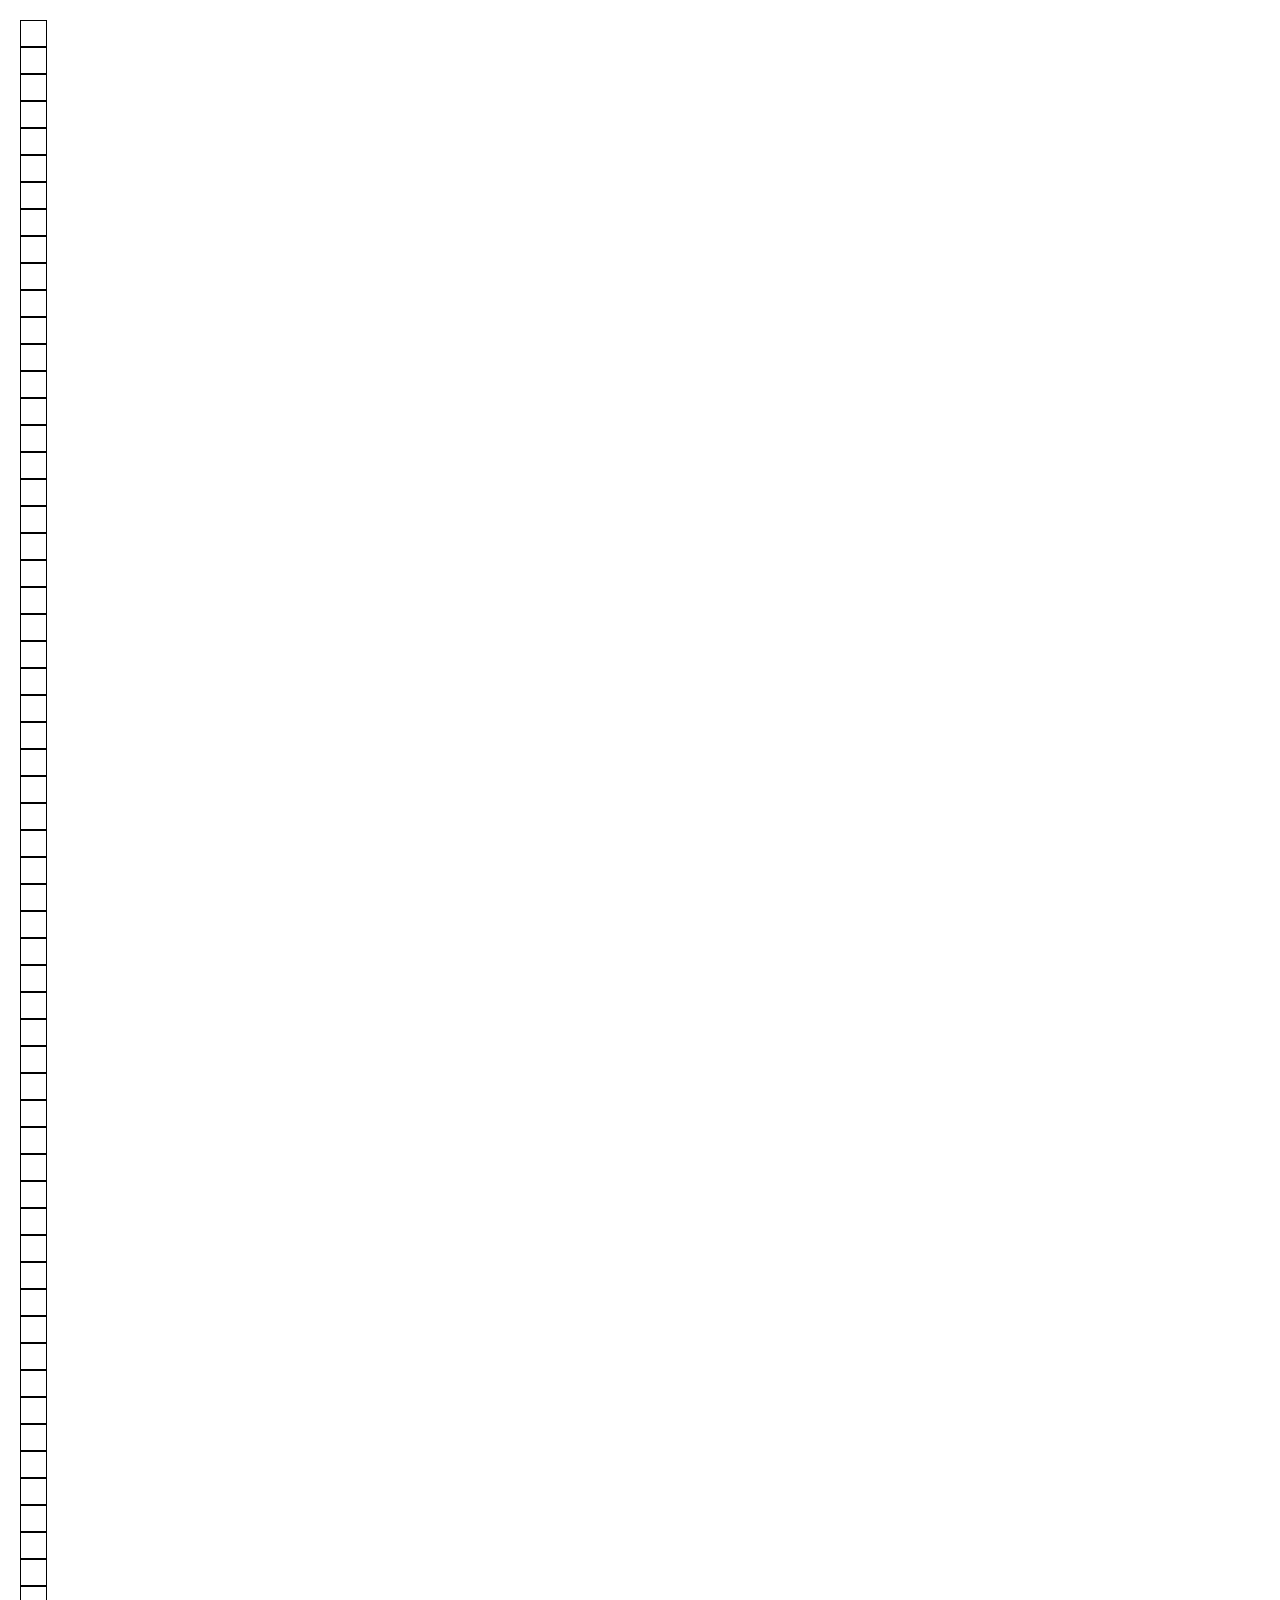
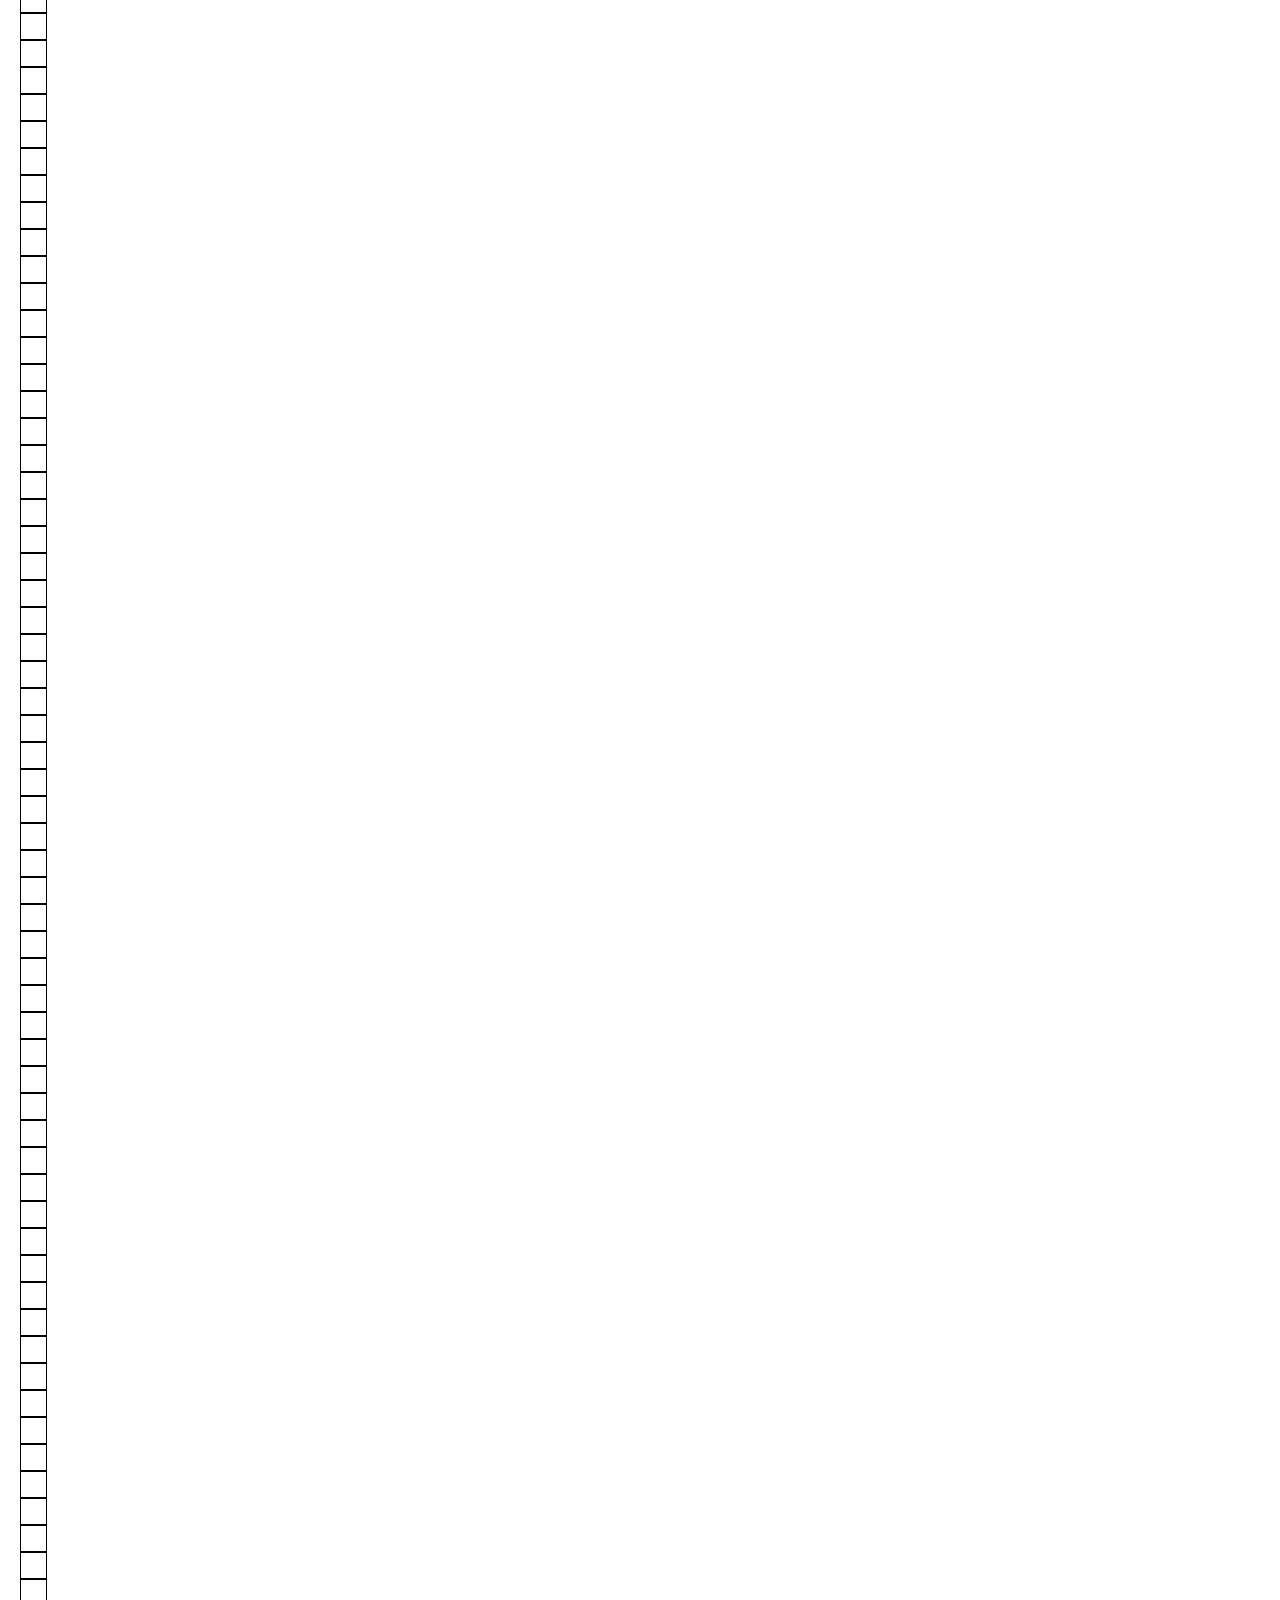
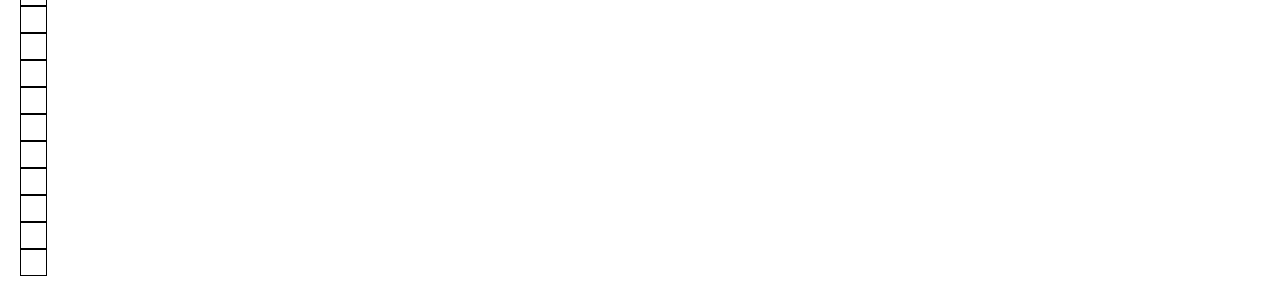
==== index.html @ ded89ab7 "Thursday 2:52pm" ====
<!DOCTYPE html>
<html>

  <head>
    <meta charset="utf-8">
    <meta name="viewport"
      content="width=device-width, initial-scale=1">
    <meta http-equiv="x-ua-compatible"
      content="ie=edge">
    <title></title>
    <link rel="stylesheet"
      href="https://stackpath.bootstrapcdn.com/bootstrap/4.1.3/css/bootstrap.min.css"
  
      integrity="sha384-MCw98/SFnGE8fJT3GXwEOngsV7Zt27NXFoaoApmYm81iuXoPkFOJwJ8ERdknLPMO"
  
      crossorigin="anonymous">
    <link rel="stylesheet"
      href="style.css">

    <script type="text/javascript"
      src="pixel.js"
      charset="utf-8"></script>
  </head>

  <body>
    <div class="container pixel-board">
      <div class="row"
        id="row">
        <div class="pixel pixelOff"></div>
        <div class="pixel pixelOff"></div>
        <div class="pixel pixelOff"></div>
        <div class="pixel pixelOff"></div>
        <div class="pixel pixelOff"></div>
        <div class="pixel pixelOff"></div>
        <div class="pixel pixelOff"></div>
        <div class="pixel pixelOff"></div>
      </div>
      <div class="row"
        id="row">
        <div class="pixel pixelOff"></div>
        <div class="pixel pixelOff"></div>
        <div class="pixel pixelOff"></div>
        <div class="pixel pixelOff"></div>
        <div class="pixel pixelOff"></div>
        <div class="pixel pixelOff"></div>
        <div class="pixel pixelOff"></div>
        <div class="pixel pixelOff"></div>
      </div>
      <div class="row"
        id="row">

        <div class="pixel pixelOff"></div>
        <div class="pixel pixelOff"></div>
        <div class="pixel pixelOff"></div>
        <div class="pixel pixelOff"></div>
        <div class="pixel pixelOff"></div>
        <div class="pixel pixelOff"></div>
        <div class="pixel pixelOff"></div>
        <div class="pixel pixelOff"></div>
      </div>
      <div class="row"
        id="row">
        <div class="pixel pixelOff"></div>
        <div class="pixel pixelOff"></div>
        <div class="pixel pixelOff"></div>
        <div class="pixel pixelOff"></div>
        <div class="pixel pixelOff"></div>
        <div class="pixel pixelOff"></div>
        <div class="pixel pixelOff"></div>
        <div class="pixel pixelOff"></div>
      </div>
      <div class="row"
        id="row">
        <div class="pixel pixelOff"></div>
        <div class="pixel pixelOff"></div>
        <div class="pixel pixelOff"></div>
        <div class="pixel pixelOff"></div>
        <div class="pixel pixelOff"></div>
        <div class="pixel pixelOff"></div>
        <div class="pixel pixelOff"></div>
        <div class="pixel pixelOff"></div>
      </div>
      <div class="row"
        id="row">
        <div class="pixel pixelOff"></div>
        <div class="pixel pixelOff"></div>
        <div class="pixel pixelOff"></div>
        <div class="pixel pixelOff"></div>
        <div class="pixel pixelOff"></div>
        <div class="pixel pixelOff"></div>
        <div class="pixel pixelOff"></div>
        <div class="pixel pixelOff"></div>
      </div>
      <div class="row"
        id="row">
        <div class="pixel pixelOff"></div>
        <div class="pixel pixelOff"></div>
        <div class="pixel pixelOff"></div>
        <div class="pixel pixelOff"></div>
        <div class="pixel pixelOff"></div>
        <div class="pixel pixelOff"></div>
        <div class="pixel pixelOff"></div>
        <div class="pixel pixelOff"></div>
      </div>
      <div class="row"
        id="row">
        <div class="pixel pixelOff"></div>
        <div class="pixel pixelOff"></div>
        <div class="pixel pixelOff"></div>
        <div class="pixel pixelOff"></div>
        <div class="pixel pixelOff"></div>
        <div class="pixel pixelOff"></div>
        <div class="pixel pixelOff"></div>
        <div class="pixel pixelOff"></div>
      </div>
      <div class="row"
        id="row">
        <div class="pixel pixelOff"></div>
        <div class="pixel pixelOff"></div>
        <div class="pixel pixelOff"></div>
        <div class="pixel pixelOff"></div>
        <div class="pixel pixelOff"></div>
        <div class="pixel pixelOff"></div>
        <div class="pixel pixelOff"></div>
        <div class="pixel pixelOff"></div>
      </div>
      <div class="row"
        id="row">
        <div class="pixel pixelOff"></div>
        <div class="pixel pixelOff"></div>
        <div class="pixel pixelOff"></div>
        <div class="pixel pixelOff"></div>
        <div class="pixel pixelOff"></div>
        <div class="pixel pixelOff"></div>
        <div class="pixel pixelOff"></div>
        <div class="pixel pixelOff"></div>
      </div>
      <div class="row"
        id="row">
        <div class="pixel pixelOff"></div>
        <div class="pixel pixelOff"></div>
        <div class="pixel pixelOff"></div>
        <div class="pixel pixelOff"></div>
        <div class="pixel pixelOff"></div>
        <div class="pixel pixelOff"></div>
        <div class="pixel pixelOff"></div>
        <div class="pixel pixelOff"></div>
      </div>
      <div class="row"
        id="row">
        <div class="pixel pixelOff"></div>
        <div class="pixel pixelOff"></div>
        <div class="pixel pixelOff"></div>
        <div class="pixel pixelOff"></div>
        <div class="pixel pixelOff"></div>
        <div class="pixel pixelOff"></div>
        <div class="pixel pixelOff"></div>
        <div class="pixel pixelOff"></div>
      </div>
      <div class="row"
        id="row">
        <div class="pixel pixelOff"></div>
        <div class="pixel pixelOff"></div>
        <div class="pixel pixelOff"></div>
        <div class="pixel pixelOff"></div>
        <div class="pixel pixelOff"></div>
        <div class="pixel pixelOff"></div>
        <div class="pixel pixelOff"></div>
        <div class="pixel pixelOff"></div>
      </div>
      <div class="row"
        id="row">
        <div class="pixel pixelOff"></div>
        <div class="pixel pixelOff"></div>
        <div class="pixel pixelOff"></div>
        <div class="pixel pixelOff"></div>
        <div class="pixel pixelOff"></div>
        <div class="pixel pixelOff"></div>
        <div class="pixel pixelOff"></div>
        <div class="pixel pixelOff"></div>
      </div>
      <div class="row"
        id="row">
        <div class="pixel pixelOff"></div>
        <div class="pixel pixelOff"></div>
        <div class="pixel pixelOff"></div>
        <div class="pixel pixelOff"></div>
        <div class="pixel pixelOff"></div>
        <div class="pixel pixelOff"></div>
        <div class="pixel pixelOff"></div>
        <div class="pixel pixelOff"></div>
      </div>
      <div class="row">
        <div class="pixel pixelOff"></div>
        <div class="pixel pixelOff"></div>
        <div class="pixel pixelOff"></div>
        <div class="pixel pixelOff"></div>
        <div class="pixel pixelOff"></div>
        <div class="pixel pixelOff"></div>
        <div class="pixel pixelOff"></div>
        <div class="pixel pixelOff"></div>
      </div>
    </div>


    <div class="container pallette-board">
      <div class="pallette col-md-12">
        <div class="color red">
        </div>
        <div class="color black">
        </div>
      </div>
    </div>
  </body>

</html>
---- style.css ----
/* Pixel Art Maker CSS */

body {
  display: block;
  font-size: 40px;
  margin: 20px;
}

.pixel {
  border: 1px solid black;
  width: 25px;
  height: 25px;
  text-align: center;
}

.pixelOff {
/* default empty pixel*/
}

.pixelOn {
  background-color: rgb(203, 75, 106);  
}


.circle {
  border: 2px solid black;
  border-radius: 25px;
}

.red {
  background-color: rgb(203, 75, 106);
}
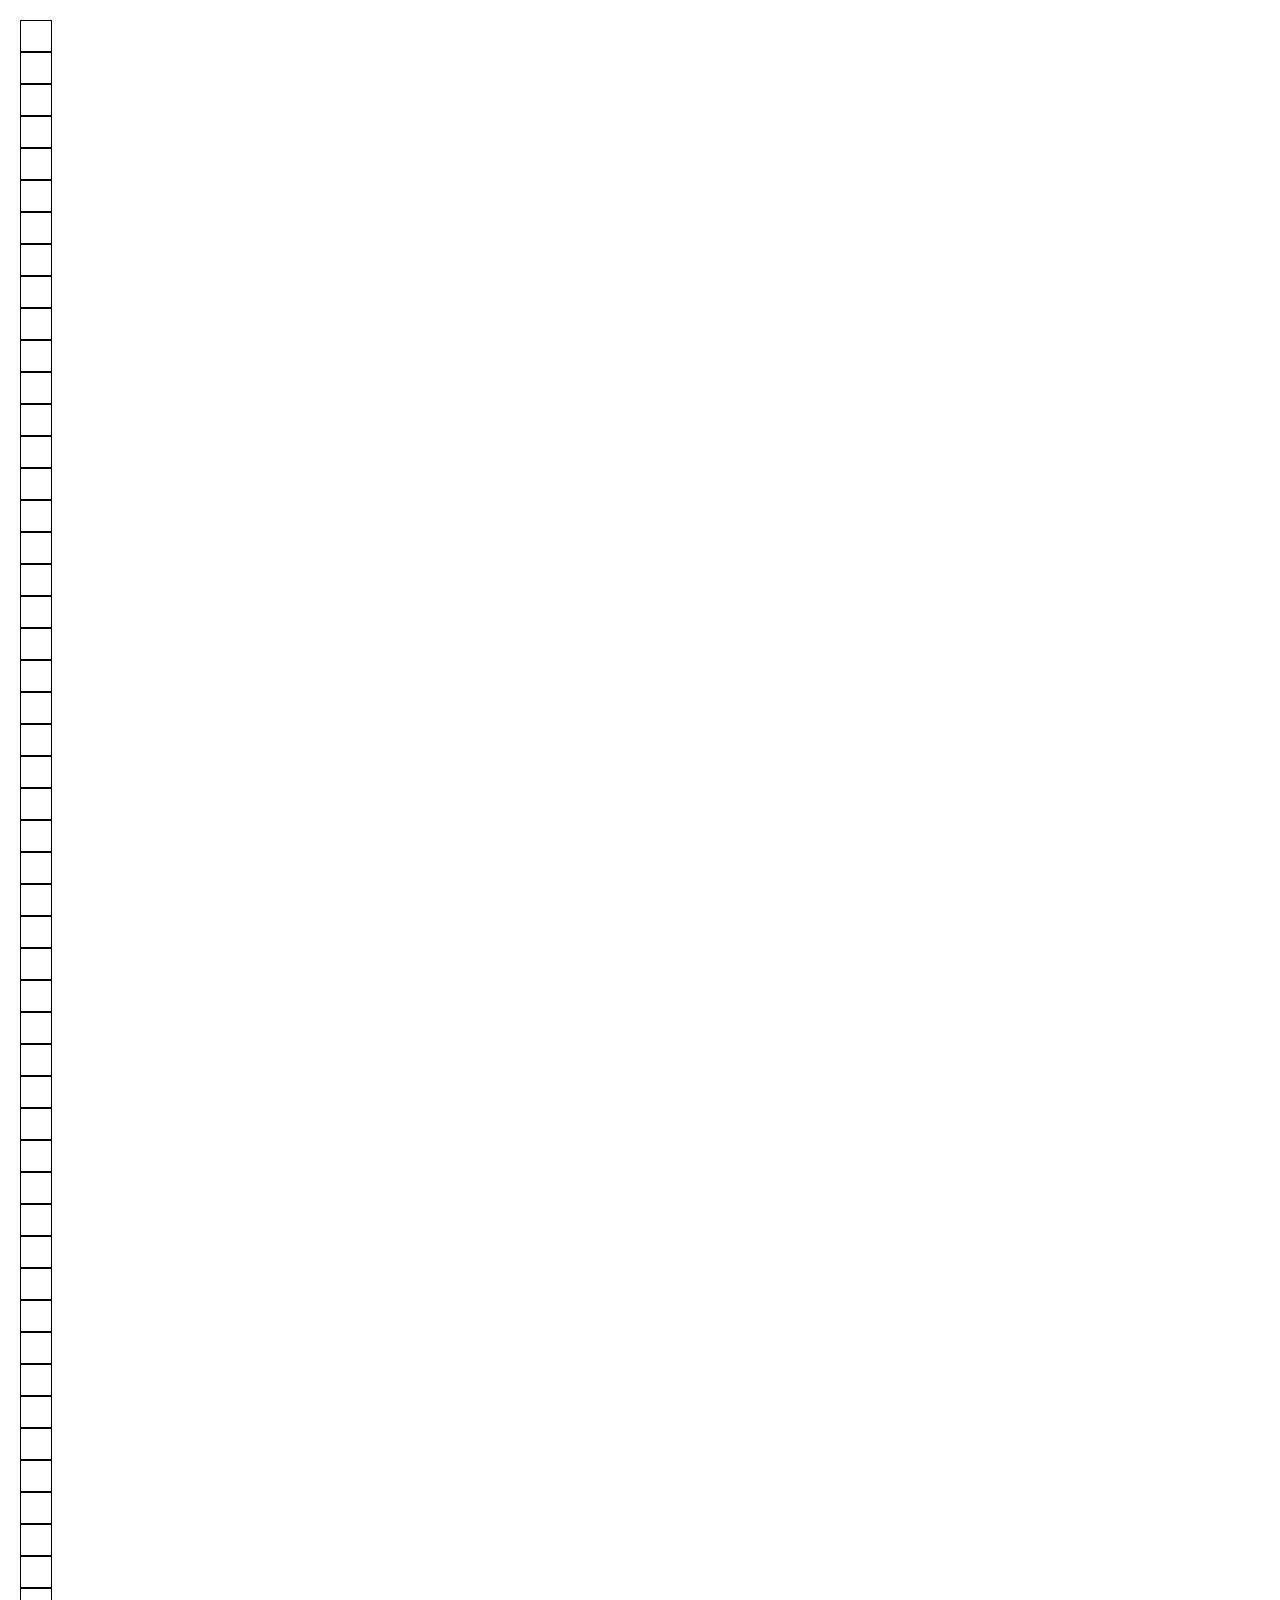
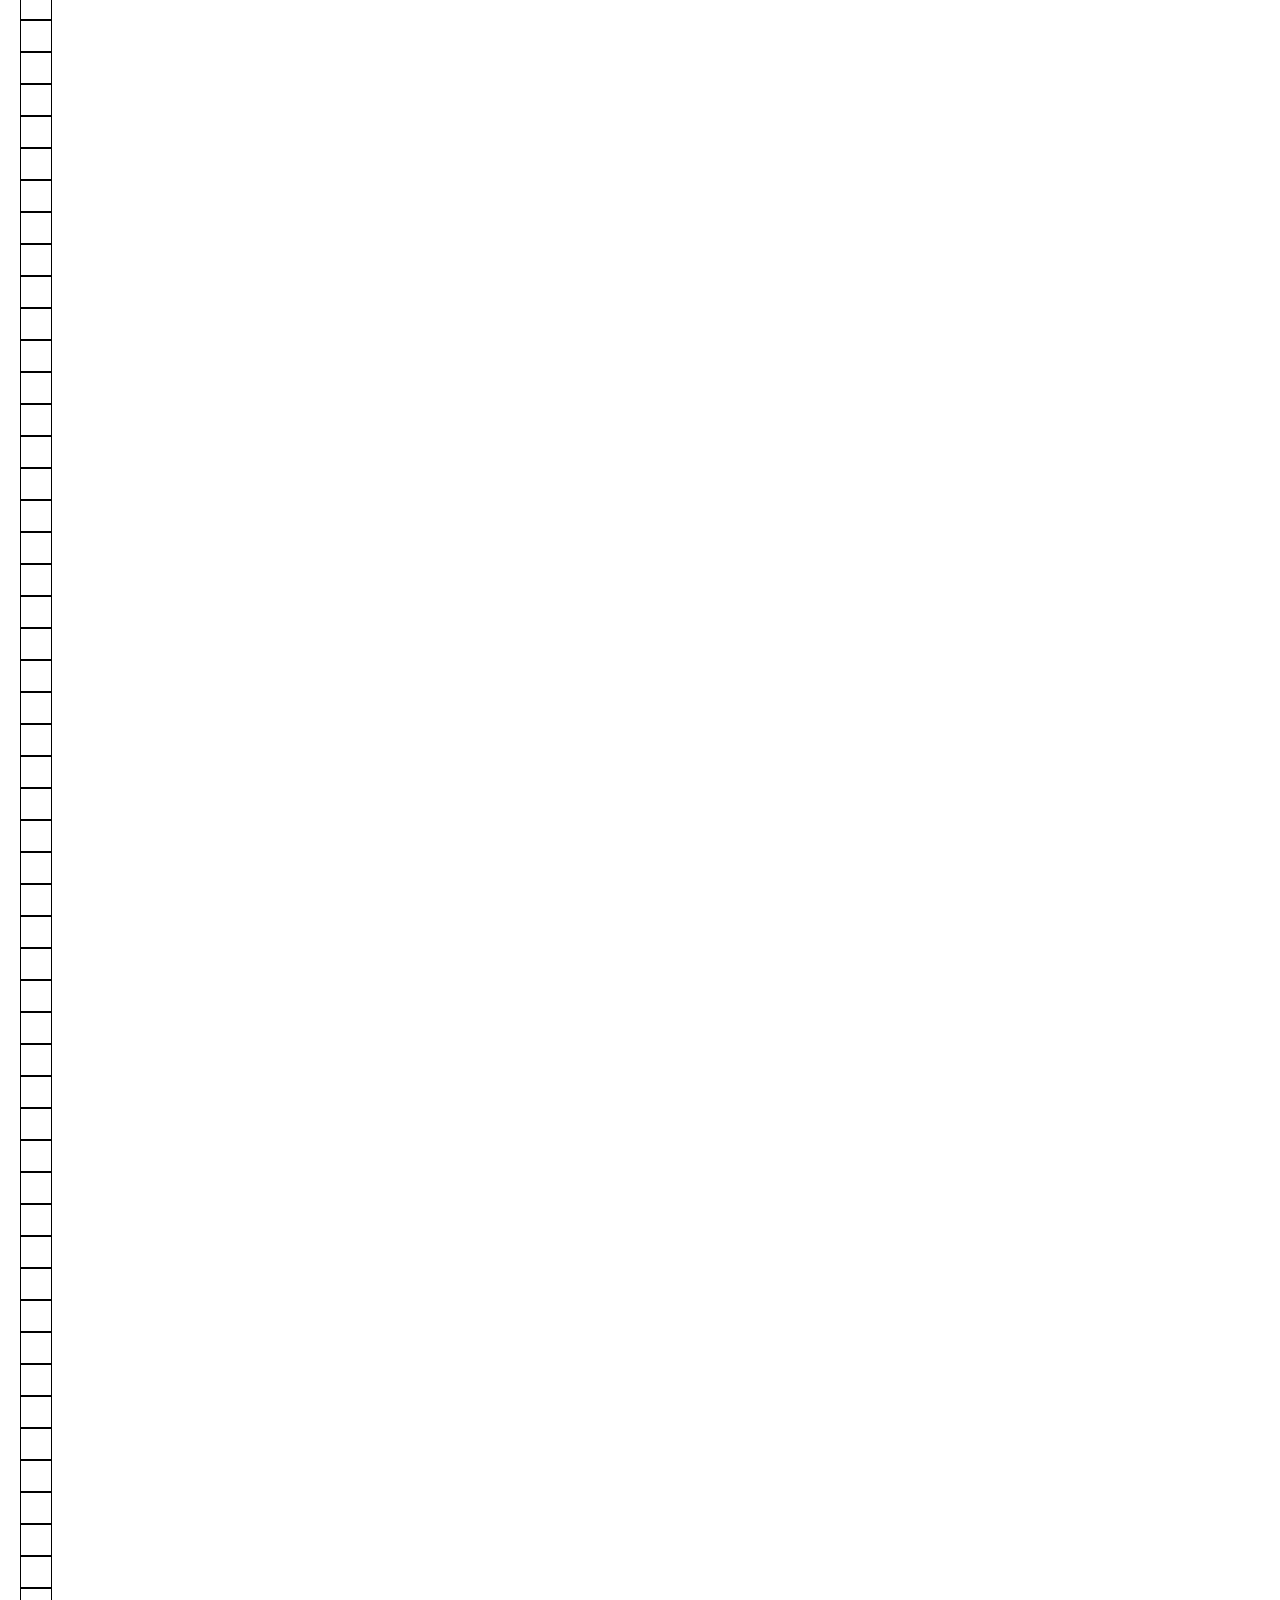
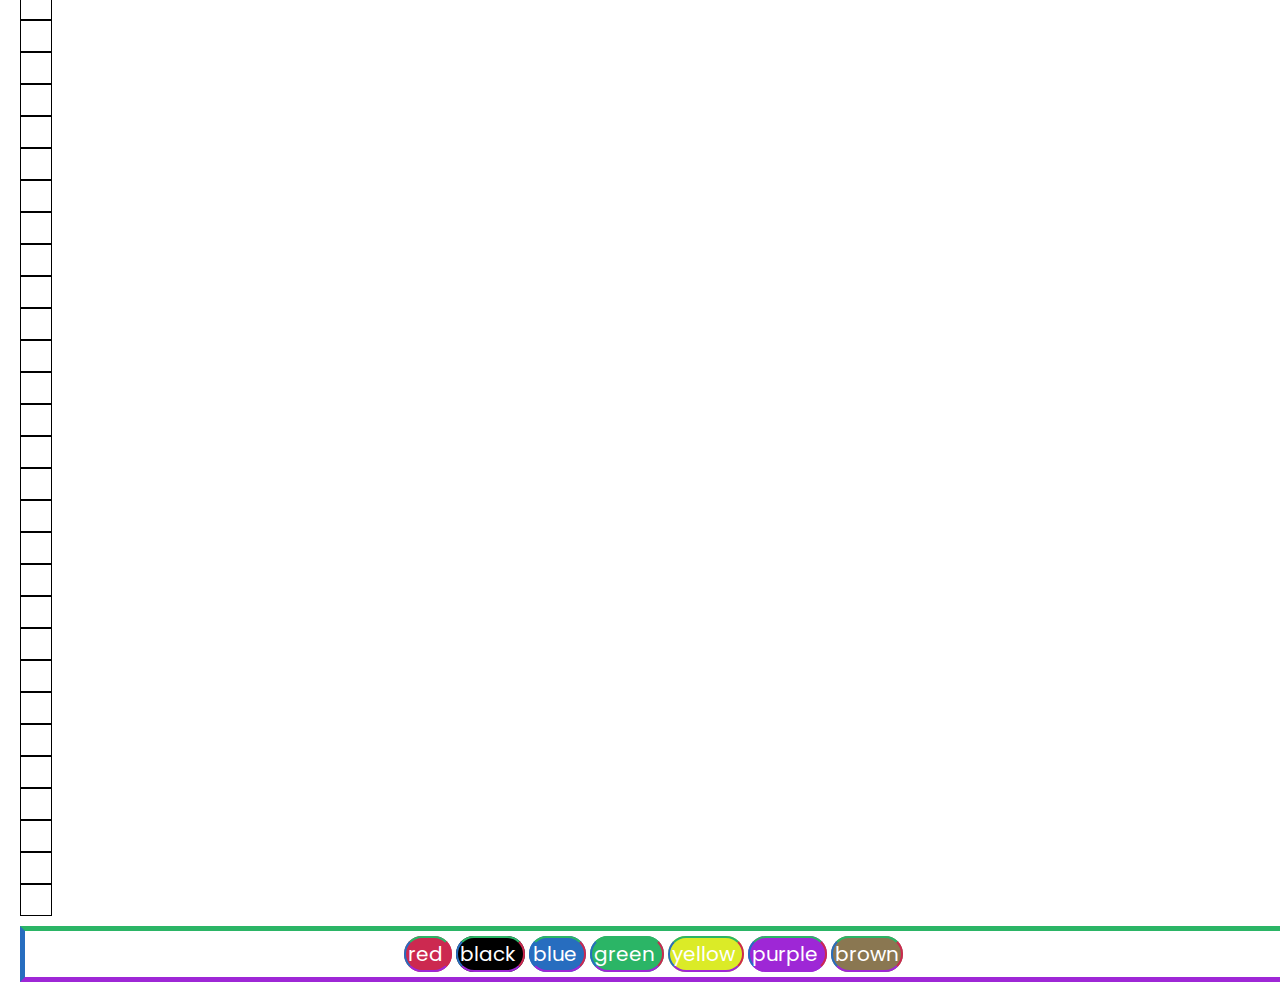
==== commit 00ab2251: "Thursday 3:22pm" ====
--- a/index.html
+++ b/index.html
@@ -8,6 +8,8 @@
     <meta http-equiv="x-ua-compatible"
       content="ie=edge">
     <title></title>
+    <link href="https://fonts.googleapis.com/css?family=Poppins"
+      rel="stylesheet">
     <link rel="stylesheet"
       href="https://stackpath.bootstrapcdn.com/bootstrap/4.1.3/css/bootstrap.min.css"
   
@@ -204,11 +206,21 @@
 
 
     <div class="container pallette-board">
-      <div class="pallette col-md-12">
-        <div class="color red">
-        </div>
-        <div class="color black">
-        </div>
+      <div class="pallette">
+        <span class="paint red">red
+        </span>
+        <span class="paint black">black
+        </span>
+        <span class="paint blue">blue
+        </span>
+        <span class="paint green">green
+        </span>
+        <span class="paint yellow">yellow
+        </span>
+        <span class="paint purple">purple
+        </span>
+        <span class="paint brown">brown
+        </span>
       </div>
     </div>
   </body>
--- a/style.css
+++ b/style.css
@@ -1,16 +1,16 @@
 /* Pixel Art Maker CSS */
 
 body {
-  display: block;
-  font-size: 40px;
+  font-size: 20px;
   margin: 20px;
+  font-family: 'Poppins', sans-serif;
+  text-align: center;
 }
 
 .pixel {
   border: 1px solid black;
-  width: 25px;
-  height: 25px;
-  text-align: center;
+  width: 30px;
+  height: 30px;
 }
 
 .pixelOff {
@@ -21,12 +21,55 @@
   background-color: rgb(203, 75, 106);  
 }
 
+.pallette-board {
+  border-left: 5px solid #276dbf;
+  border-right: 5px solid #cc2950;
+  border-top: 5px solid #2bb566;
+  border-bottom: 5px solid #9e27d6;
+  margin-top: 10px;
+  width: 100%;
+  padding: 8px;
 
-.circle {
-  border: 2px solid black;
-  border-radius: 25px;
 }
 
+.paint {
+  border-left: 2px solid #276dbf;
+  border-right: 2px solid #cc2950;
+  border-top: 2px solid #2bb566;
+  border-bottom: 2px solid #9e27d6;
+  border-radius: 20px;
+  margin: 2px;
+  padding: 2px;
+  color: white;
+  
+}
+
+.paint:active {
+  margin: 10px;
+}
+
+
+
+/* PaintBrush Pallette Below Here*/
+
 .red {
-  background-color: rgb(203, 75, 106);
+  background-color: #cc2950;
 }
+.black {
+  background-color: #000000;
+}
+.blue {
+  background-color: #276dbf;
+}
+.green {
+  background-color: #2bb566;
+}
+.yellow {
+  background-color: #dbeb27;
+}
+.purple {
+  background-color: #9e27d6;
+}
+.brown {
+  background-color: #8a7751;
+}
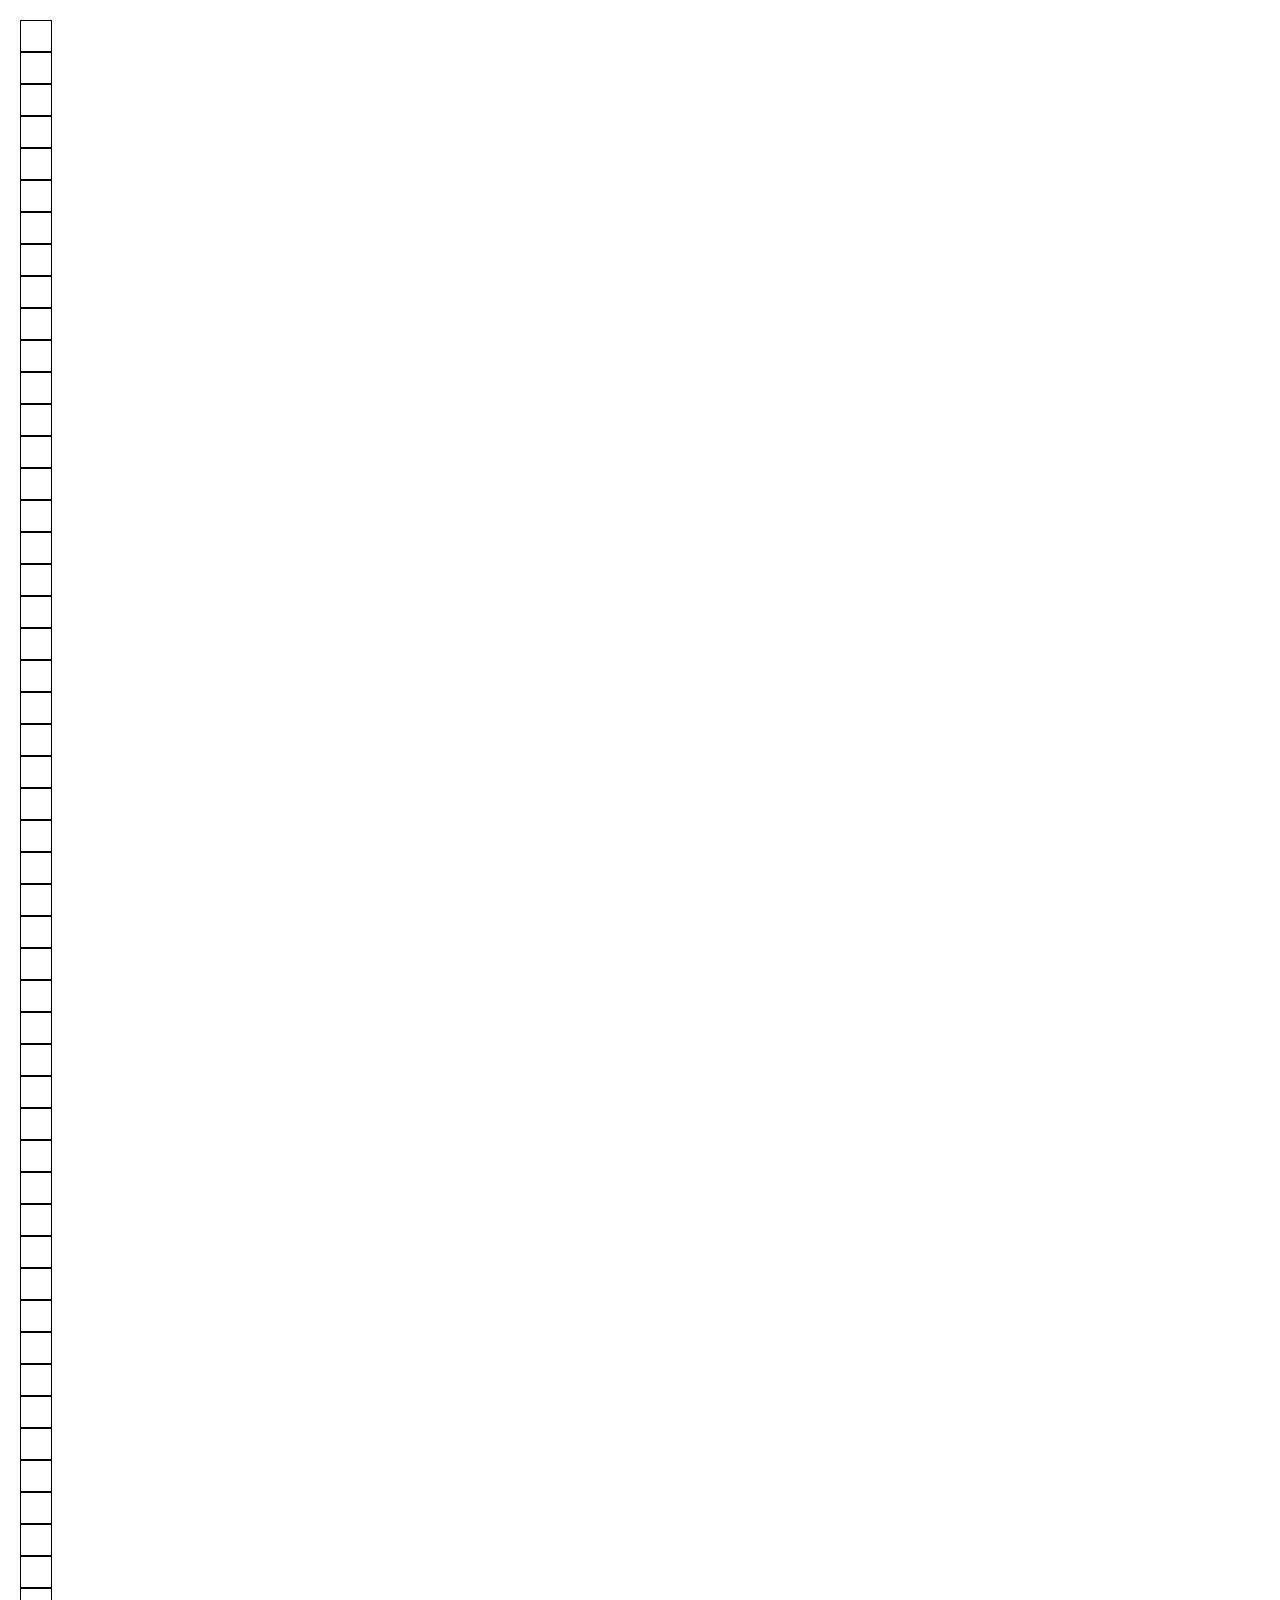
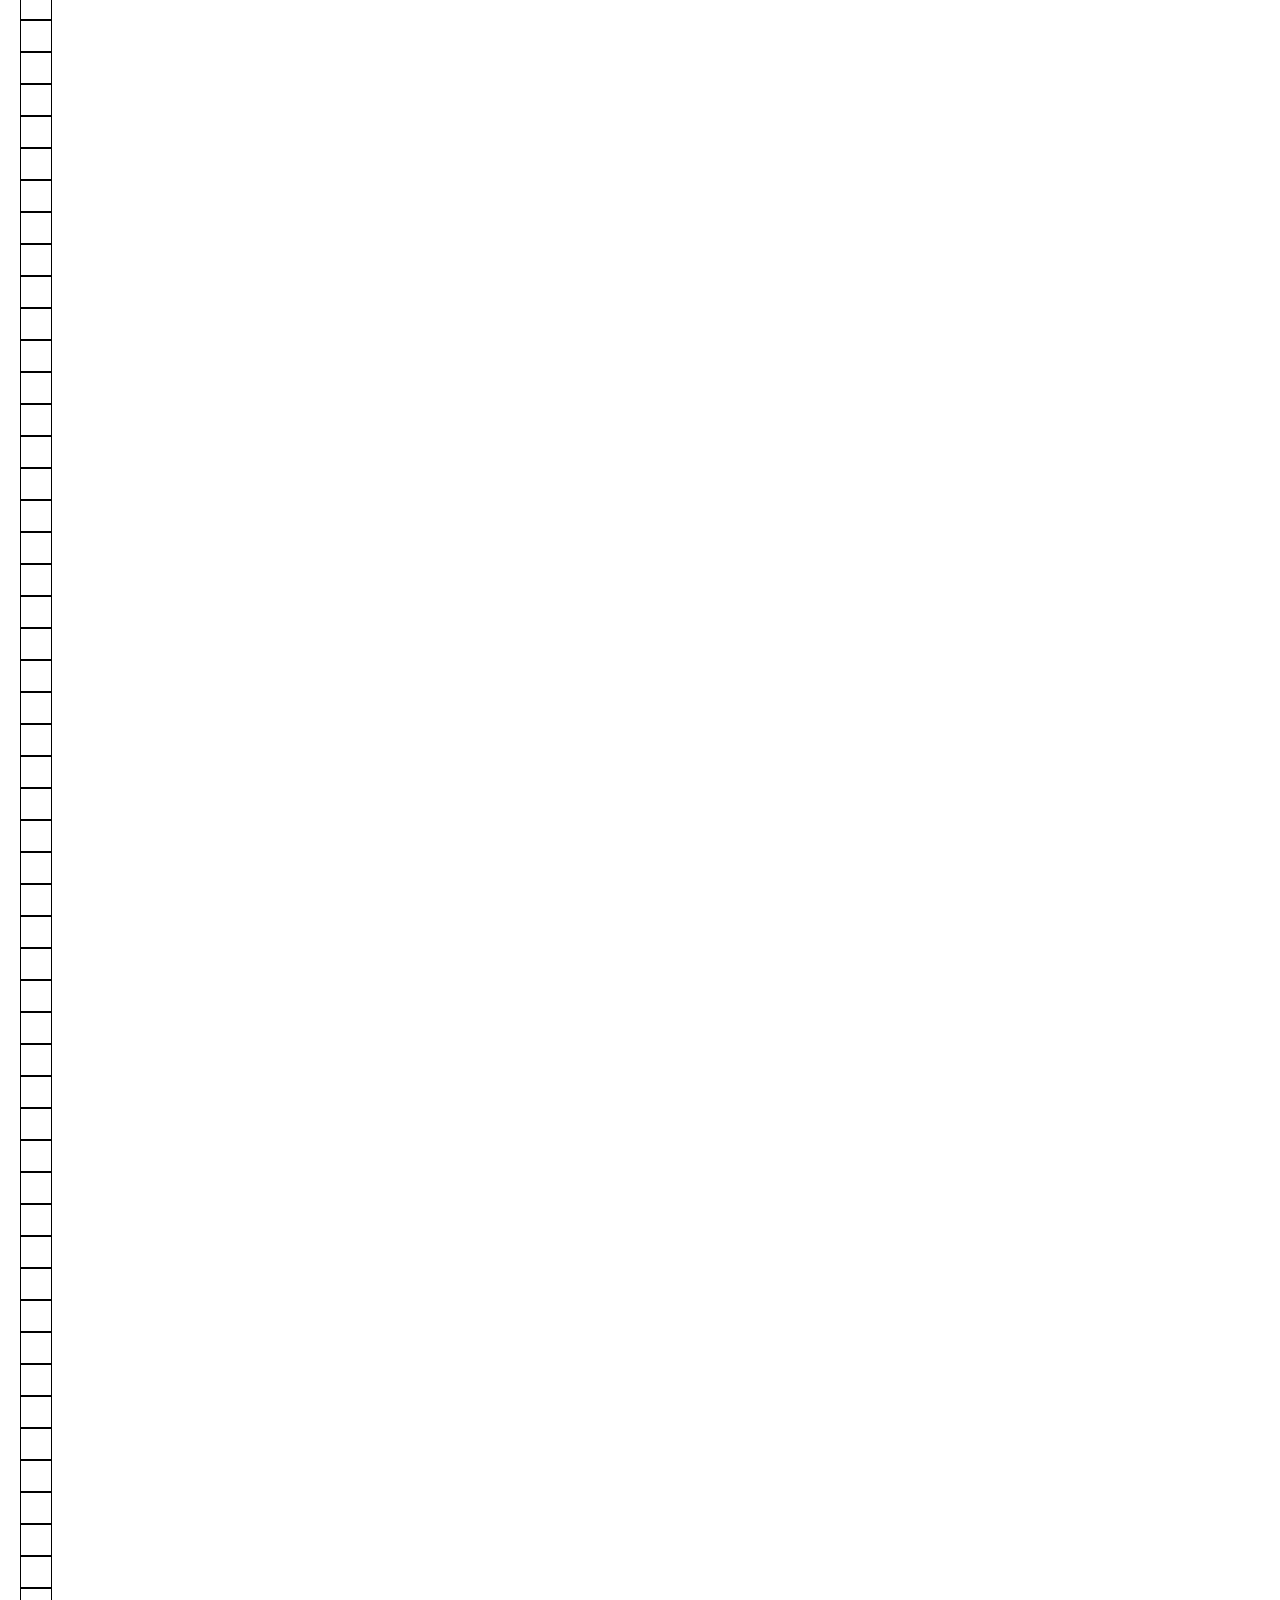
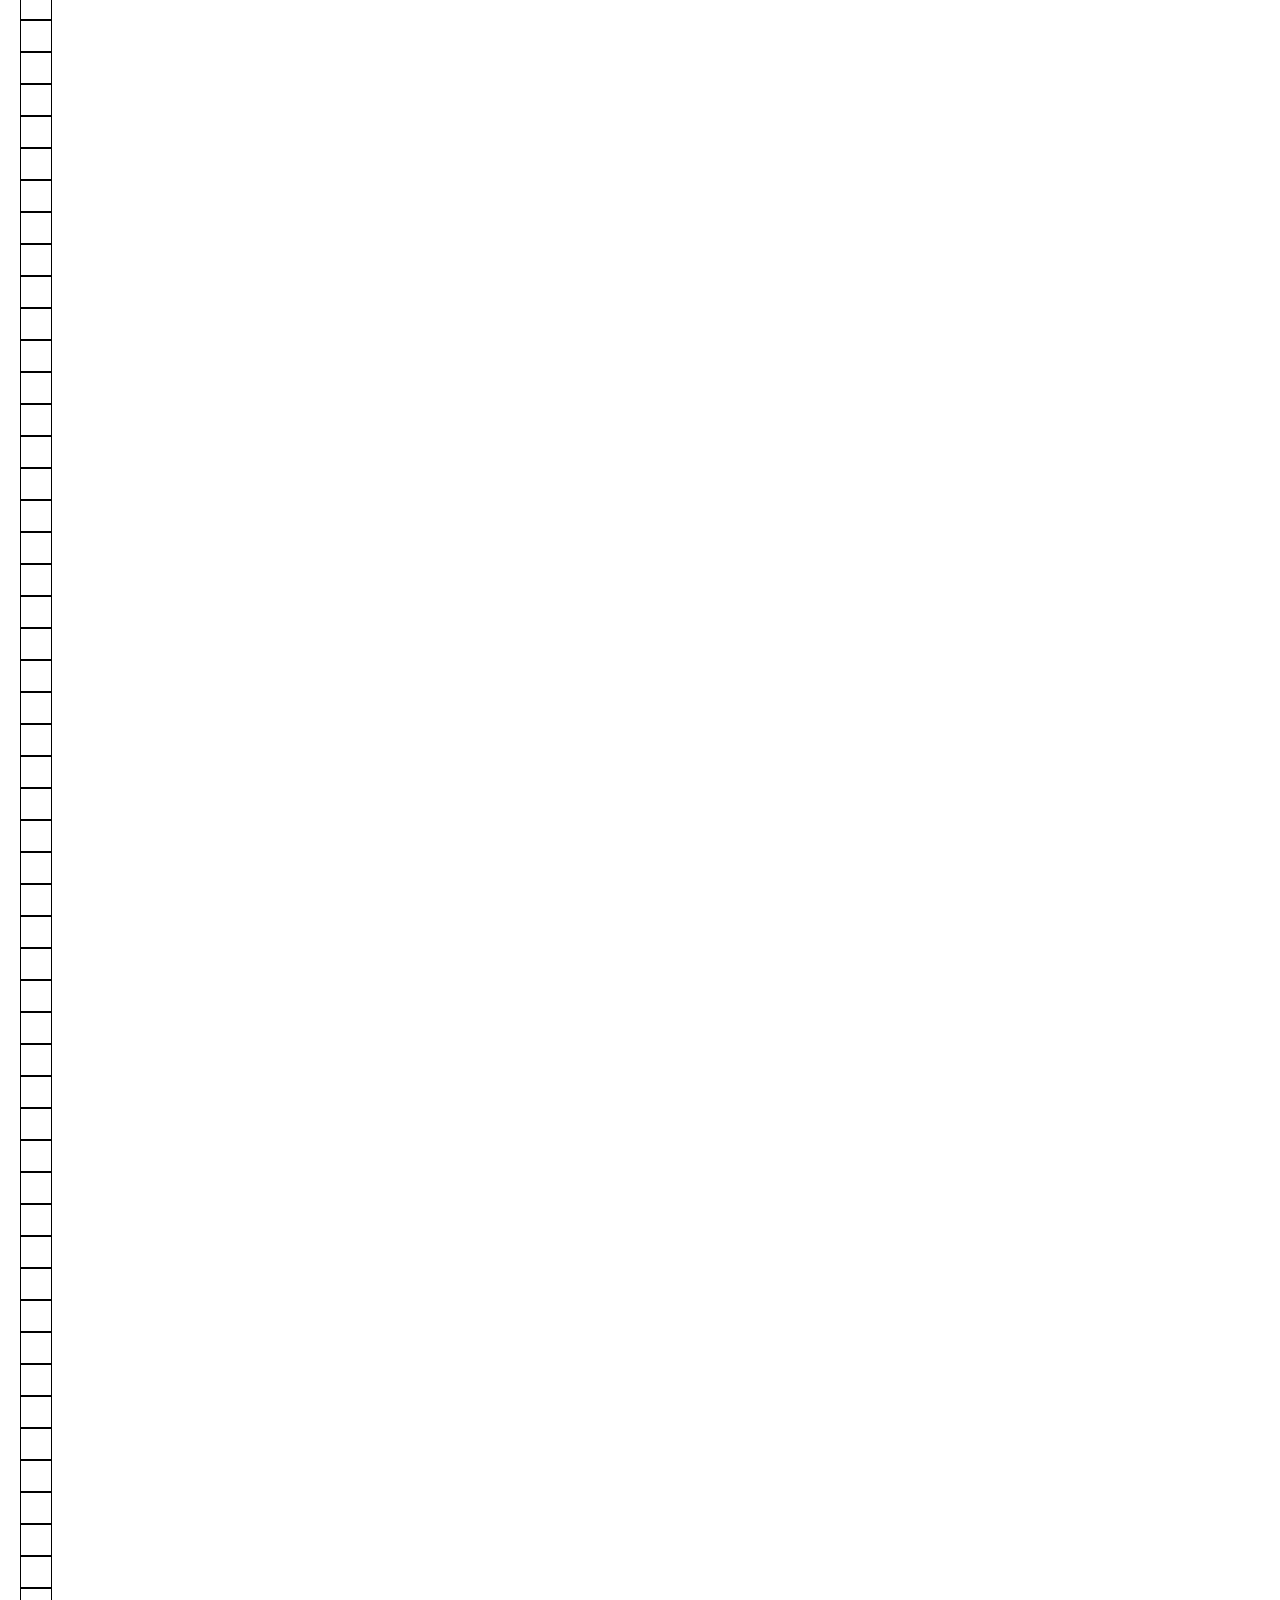
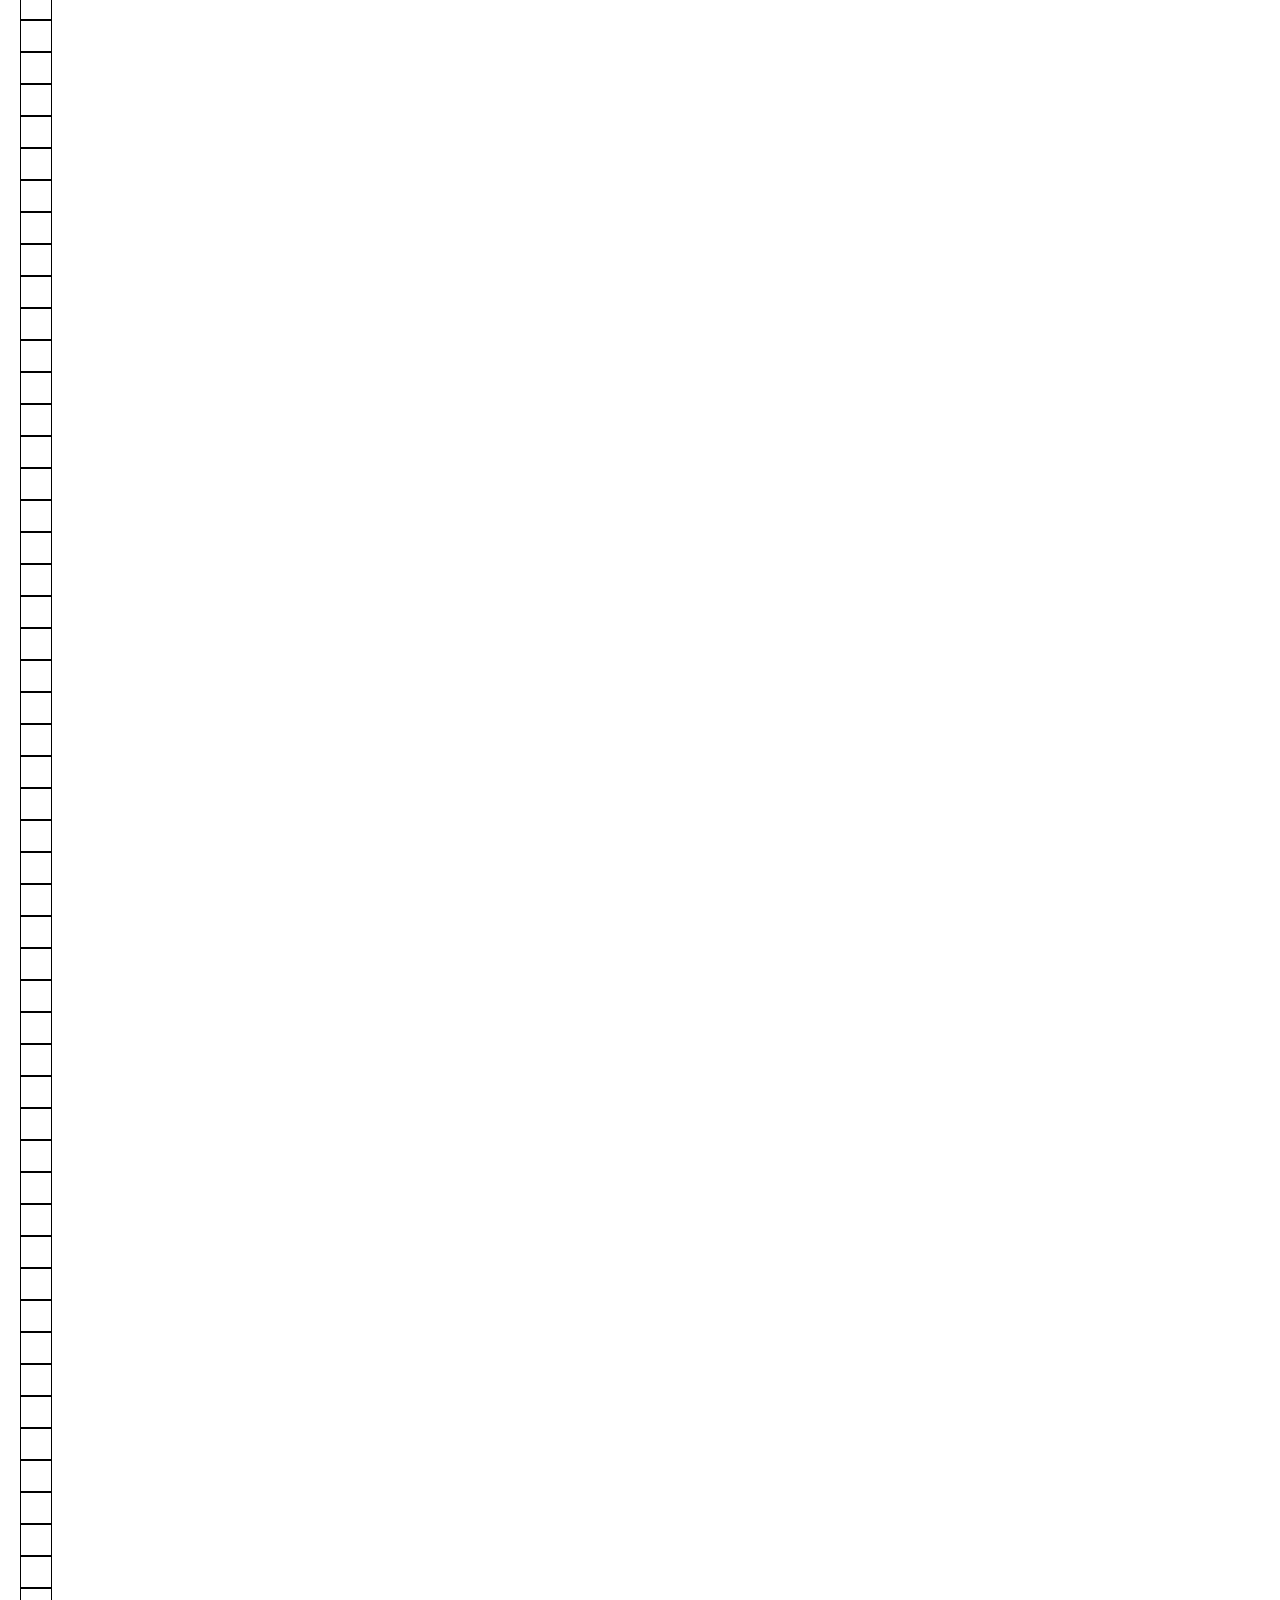
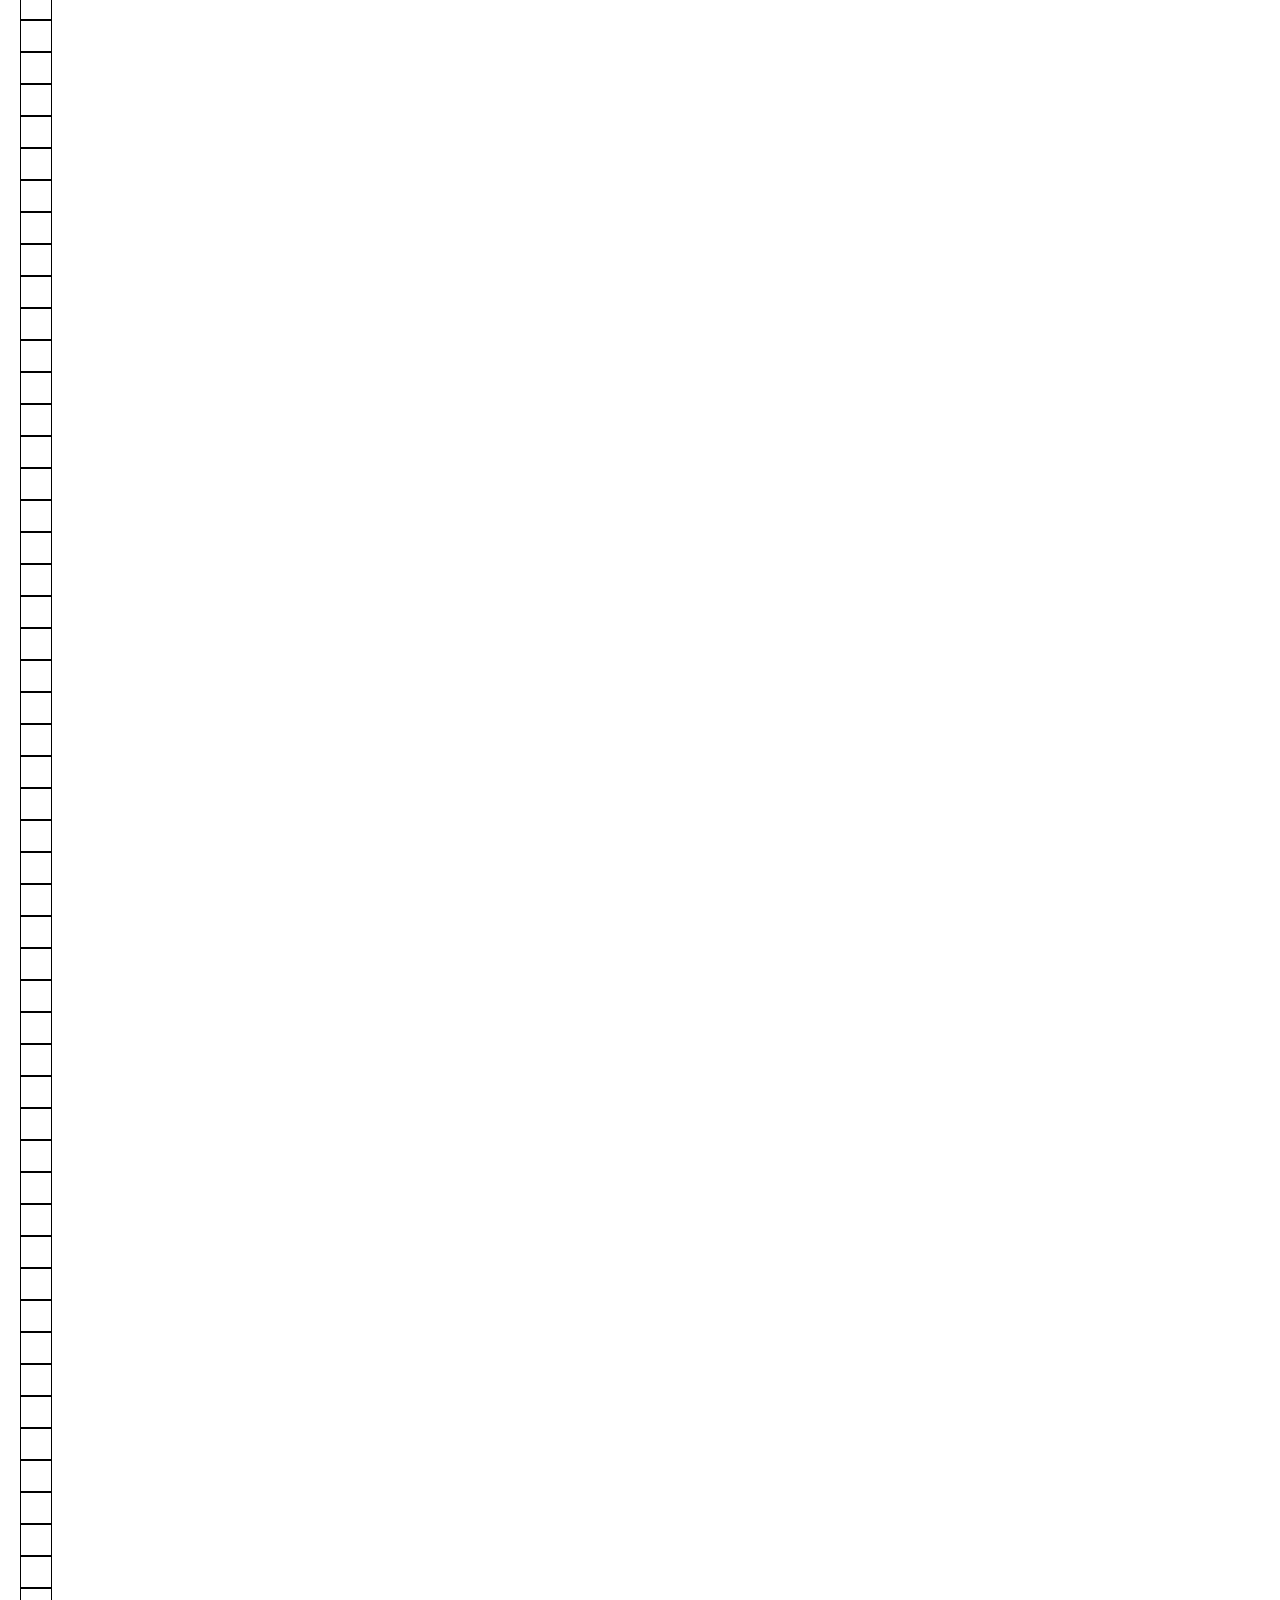
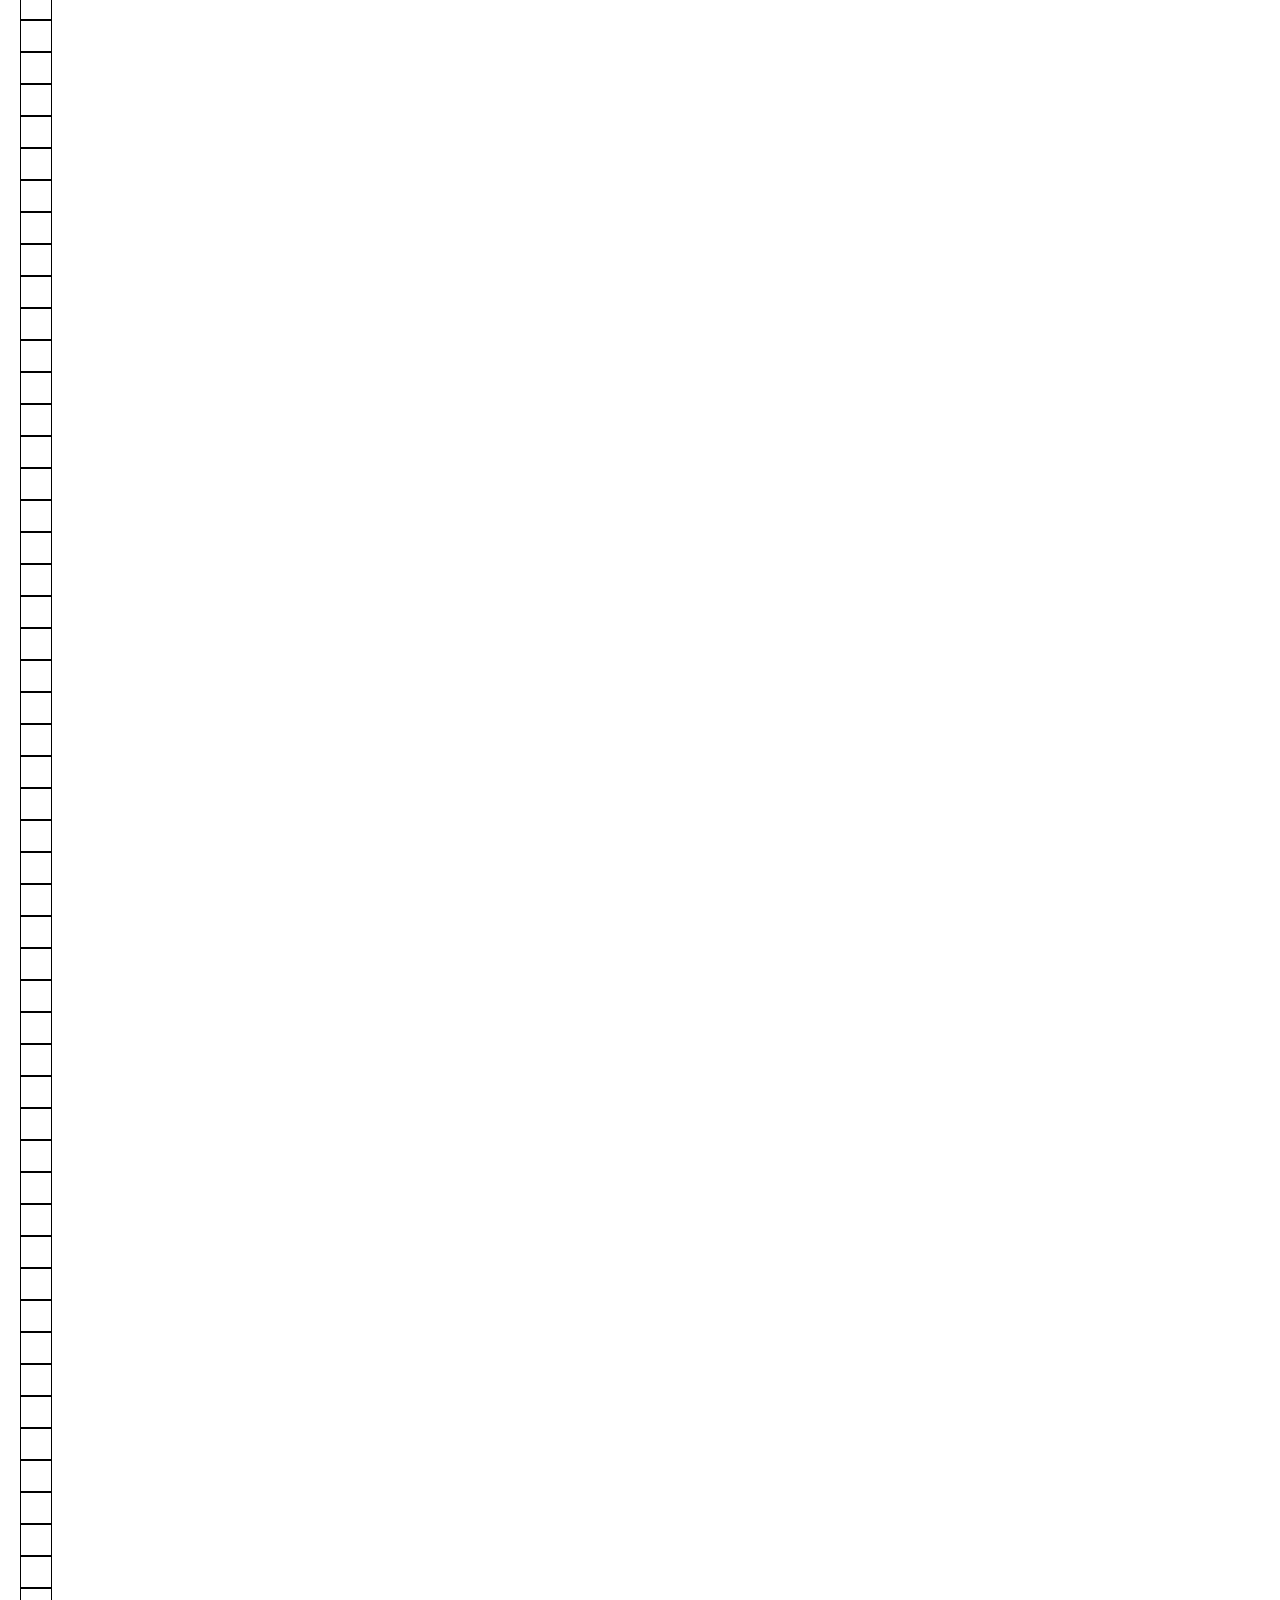
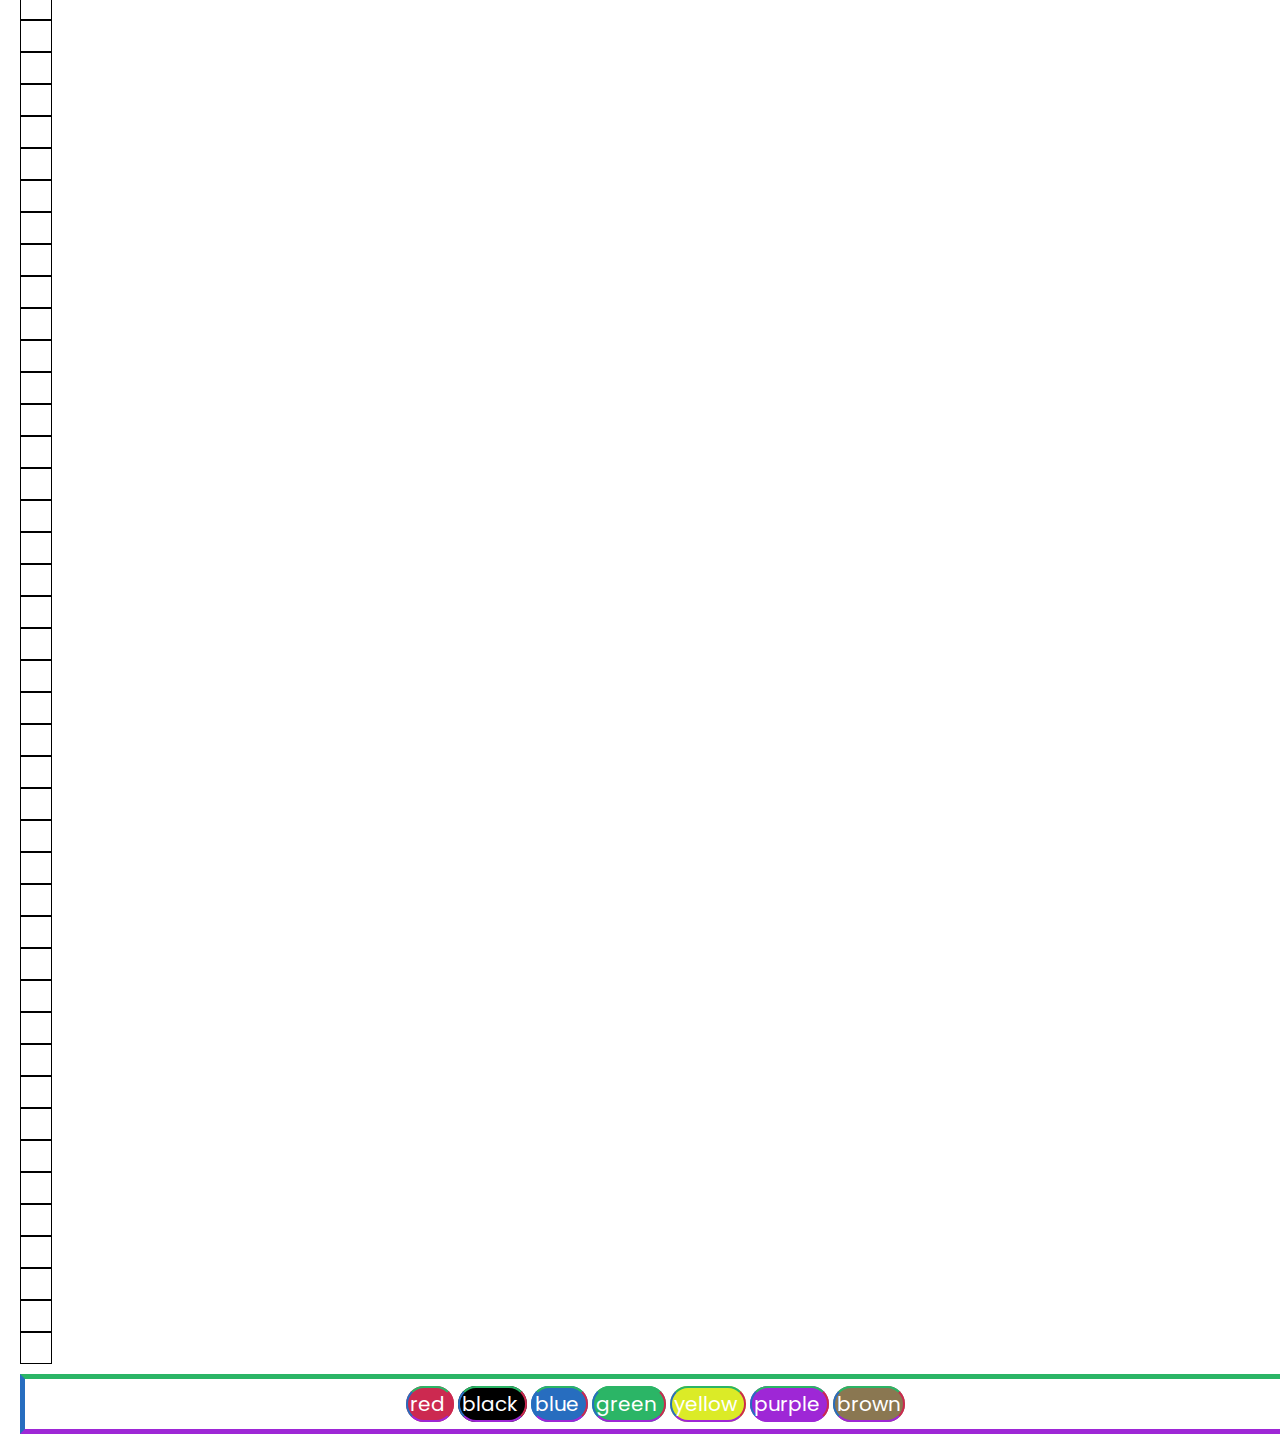
==== commit 2f7eed17: "thursday 5:14pm" ====
--- a/index.html
+++ b/index.html
@@ -26,173 +26,377 @@
 
   <body>
     <div class="container pixel-board">
-      <div class="row"
-        id="row">
-        <div class="pixel pixelOff"></div>
-        <div class="pixel pixelOff"></div>
-        <div class="pixel pixelOff"></div>
-        <div class="pixel pixelOff"></div>
-        <div class="pixel pixelOff"></div>
-        <div class="pixel pixelOff"></div>
-        <div class="pixel pixelOff"></div>
-        <div class="pixel pixelOff"></div>
-      </div>
-      <div class="row"
-        id="row">
-        <div class="pixel pixelOff"></div>
-        <div class="pixel pixelOff"></div>
-        <div class="pixel pixelOff"></div>
-        <div class="pixel pixelOff"></div>
-        <div class="pixel pixelOff"></div>
-        <div class="pixel pixelOff"></div>
-        <div class="pixel pixelOff"></div>
-        <div class="pixel pixelOff"></div>
-      </div>
-      <div class="row"
-        id="row">
-
-        <div class="pixel pixelOff"></div>
-        <div class="pixel pixelOff"></div>
-        <div class="pixel pixelOff"></div>
-        <div class="pixel pixelOff"></div>
-        <div class="pixel pixelOff"></div>
-        <div class="pixel pixelOff"></div>
-        <div class="pixel pixelOff"></div>
-        <div class="pixel pixelOff"></div>
-      </div>
-      <div class="row"
-        id="row">
-        <div class="pixel pixelOff"></div>
-        <div class="pixel pixelOff"></div>
-        <div class="pixel pixelOff"></div>
-        <div class="pixel pixelOff"></div>
-        <div class="pixel pixelOff"></div>
-        <div class="pixel pixelOff"></div>
-        <div class="pixel pixelOff"></div>
-        <div class="pixel pixelOff"></div>
-      </div>
-      <div class="row"
-        id="row">
-        <div class="pixel pixelOff"></div>
-        <div class="pixel pixelOff"></div>
-        <div class="pixel pixelOff"></div>
-        <div class="pixel pixelOff"></div>
-        <div class="pixel pixelOff"></div>
-        <div class="pixel pixelOff"></div>
-        <div class="pixel pixelOff"></div>
-        <div class="pixel pixelOff"></div>
-      </div>
-      <div class="row"
-        id="row">
-        <div class="pixel pixelOff"></div>
-        <div class="pixel pixelOff"></div>
-        <div class="pixel pixelOff"></div>
-        <div class="pixel pixelOff"></div>
-        <div class="pixel pixelOff"></div>
-        <div class="pixel pixelOff"></div>
-        <div class="pixel pixelOff"></div>
-        <div class="pixel pixelOff"></div>
-      </div>
-      <div class="row"
-        id="row">
-        <div class="pixel pixelOff"></div>
-        <div class="pixel pixelOff"></div>
-        <div class="pixel pixelOff"></div>
-        <div class="pixel pixelOff"></div>
-        <div class="pixel pixelOff"></div>
-        <div class="pixel pixelOff"></div>
-        <div class="pixel pixelOff"></div>
-        <div class="pixel pixelOff"></div>
-      </div>
-      <div class="row"
-        id="row">
-        <div class="pixel pixelOff"></div>
-        <div class="pixel pixelOff"></div>
-        <div class="pixel pixelOff"></div>
-        <div class="pixel pixelOff"></div>
-        <div class="pixel pixelOff"></div>
-        <div class="pixel pixelOff"></div>
-        <div class="pixel pixelOff"></div>
-        <div class="pixel pixelOff"></div>
-      </div>
-      <div class="row"
-        id="row">
-        <div class="pixel pixelOff"></div>
-        <div class="pixel pixelOff"></div>
-        <div class="pixel pixelOff"></div>
-        <div class="pixel pixelOff"></div>
-        <div class="pixel pixelOff"></div>
-        <div class="pixel pixelOff"></div>
-        <div class="pixel pixelOff"></div>
-        <div class="pixel pixelOff"></div>
-      </div>
-      <div class="row"
-        id="row">
-        <div class="pixel pixelOff"></div>
-        <div class="pixel pixelOff"></div>
-        <div class="pixel pixelOff"></div>
-        <div class="pixel pixelOff"></div>
-        <div class="pixel pixelOff"></div>
-        <div class="pixel pixelOff"></div>
-        <div class="pixel pixelOff"></div>
-        <div class="pixel pixelOff"></div>
-      </div>
-      <div class="row"
-        id="row">
-        <div class="pixel pixelOff"></div>
-        <div class="pixel pixelOff"></div>
-        <div class="pixel pixelOff"></div>
-        <div class="pixel pixelOff"></div>
-        <div class="pixel pixelOff"></div>
-        <div class="pixel pixelOff"></div>
-        <div class="pixel pixelOff"></div>
-        <div class="pixel pixelOff"></div>
-      </div>
-      <div class="row"
-        id="row">
-        <div class="pixel pixelOff"></div>
-        <div class="pixel pixelOff"></div>
-        <div class="pixel pixelOff"></div>
-        <div class="pixel pixelOff"></div>
-        <div class="pixel pixelOff"></div>
-        <div class="pixel pixelOff"></div>
-        <div class="pixel pixelOff"></div>
-        <div class="pixel pixelOff"></div>
-      </div>
-      <div class="row"
-        id="row">
-        <div class="pixel pixelOff"></div>
-        <div class="pixel pixelOff"></div>
-        <div class="pixel pixelOff"></div>
-        <div class="pixel pixelOff"></div>
-        <div class="pixel pixelOff"></div>
-        <div class="pixel pixelOff"></div>
-        <div class="pixel pixelOff"></div>
-        <div class="pixel pixelOff"></div>
-      </div>
-      <div class="row"
-        id="row">
-        <div class="pixel pixelOff"></div>
-        <div class="pixel pixelOff"></div>
-        <div class="pixel pixelOff"></div>
-        <div class="pixel pixelOff"></div>
-        <div class="pixel pixelOff"></div>
-        <div class="pixel pixelOff"></div>
-        <div class="pixel pixelOff"></div>
-        <div class="pixel pixelOff"></div>
-      </div>
-      <div class="row"
-        id="row">
-        <div class="pixel pixelOff"></div>
-        <div class="pixel pixelOff"></div>
-        <div class="pixel pixelOff"></div>
-        <div class="pixel pixelOff"></div>
-        <div class="pixel pixelOff"></div>
-        <div class="pixel pixelOff"></div>
-        <div class="pixel pixelOff"></div>
-        <div class="pixel pixelOff"></div>
-      </div>
-      <div class="row">
+      <div class="row">
+        <div class="pixel pixelOff"></div>
+        <div class="pixel pixelOff"></div>
+        <div class="pixel pixelOff"></div>
+        <div class="pixel pixelOff"></div>
+        <div class="pixel pixelOff"></div>
+        <div class="pixel pixelOff"></div>
+        <div class="pixel pixelOff"></div>
+        <div class="pixel pixelOff"></div>
+        <div class="pixel pixelOff"></div>
+        <div class="pixel pixelOff"></div>
+        <div class="pixel pixelOff"></div>
+        <div class="pixel pixelOff"></div>
+        <div class="pixel pixelOff"></div>
+        <div class="pixel pixelOff"></div>
+        <div class="pixel pixelOff"></div>
+        <div class="pixel pixelOff"></div>
+        <div class="pixel pixelOff"></div>
+        <div class="pixel pixelOff"></div>
+      </div>
+      <div class="row">
+        <div class="pixel pixelOff"></div>
+        <div class="pixel pixelOff"></div>
+        <div class="pixel pixelOff"></div>
+        <div class="pixel pixelOff"></div>
+        <div class="pixel pixelOff"></div>
+        <div class="pixel pixelOff"></div>
+        <div class="pixel pixelOff"></div>
+        <div class="pixel pixelOff"></div>
+        <div class="pixel pixelOff"></div>
+        <div class="pixel pixelOff"></div>
+        <div class="pixel pixelOff"></div>
+        <div class="pixel pixelOff"></div>
+        <div class="pixel pixelOff"></div>
+        <div class="pixel pixelOff"></div>
+        <div class="pixel pixelOff"></div>
+        <div class="pixel pixelOff"></div>
+        <div class="pixel pixelOff"></div>
+        <div class="pixel pixelOff"></div>
+      </div>
+      <div class="row">
+        <div class="pixel pixelOff"></div>
+        <div class="pixel pixelOff"></div>
+        <div class="pixel pixelOff"></div>
+        <div class="pixel pixelOff"></div>
+        <div class="pixel pixelOff"></div>
+        <div class="pixel pixelOff"></div>
+        <div class="pixel pixelOff"></div>
+        <div class="pixel pixelOff"></div>
+        <div class="pixel pixelOff"></div>
+        <div class="pixel pixelOff"></div>
+        <div class="pixel pixelOff"></div>
+        <div class="pixel pixelOff"></div>
+        <div class="pixel pixelOff"></div>
+        <div class="pixel pixelOff"></div>
+        <div class="pixel pixelOff"></div>
+        <div class="pixel pixelOff"></div>
+        <div class="pixel pixelOff"></div>
+        <div class="pixel pixelOff"></div>
+      </div>
+      <div class="row">
+        <div class="pixel pixelOff"></div>
+        <div class="pixel pixelOff"></div>
+        <div class="pixel pixelOff"></div>
+        <div class="pixel pixelOff"></div>
+        <div class="pixel pixelOff"></div>
+        <div class="pixel pixelOff"></div>
+        <div class="pixel pixelOff"></div>
+        <div class="pixel pixelOff"></div>
+        <div class="pixel pixelOff"></div>
+        <div class="pixel pixelOff"></div>
+        <div class="pixel pixelOff"></div>
+        <div class="pixel pixelOff"></div>
+        <div class="pixel pixelOff"></div>
+        <div class="pixel pixelOff"></div>
+        <div class="pixel pixelOff"></div>
+        <div class="pixel pixelOff"></div>
+        <div class="pixel pixelOff"></div>
+        <div class="pixel pixelOff"></div>
+      </div>
+      <div class="row">
+        <div class="pixel pixelOff"></div>
+        <div class="pixel pixelOff"></div>
+        <div class="pixel pixelOff"></div>
+        <div class="pixel pixelOff"></div>
+        <div class="pixel pixelOff"></div>
+        <div class="pixel pixelOff"></div>
+        <div class="pixel pixelOff"></div>
+        <div class="pixel pixelOff"></div>
+        <div class="pixel pixelOff"></div>
+        <div class="pixel pixelOff"></div>
+        <div class="pixel pixelOff"></div>
+        <div class="pixel pixelOff"></div>
+        <div class="pixel pixelOff"></div>
+        <div class="pixel pixelOff"></div>
+        <div class="pixel pixelOff"></div>
+        <div class="pixel pixelOff"></div>
+        <div class="pixel pixelOff"></div>
+        <div class="pixel pixelOff"></div>
+      </div>
+      <div class="row">
+        <div class="pixel pixelOff"></div>
+        <div class="pixel pixelOff"></div>
+        <div class="pixel pixelOff"></div>
+        <div class="pixel pixelOff"></div>
+        <div class="pixel pixelOff"></div>
+        <div class="pixel pixelOff"></div>
+        <div class="pixel pixelOff"></div>
+        <div class="pixel pixelOff"></div>
+        <div class="pixel pixelOff"></div>
+        <div class="pixel pixelOff"></div>
+        <div class="pixel pixelOff"></div>
+        <div class="pixel pixelOff"></div>
+        <div class="pixel pixelOff"></div>
+        <div class="pixel pixelOff"></div>
+        <div class="pixel pixelOff"></div>
+        <div class="pixel pixelOff"></div>
+        <div class="pixel pixelOff"></div>
+        <div class="pixel pixelOff"></div>
+      </div>
+      <div class="row">
+        <div class="pixel pixelOff"></div>
+        <div class="pixel pixelOff"></div>
+        <div class="pixel pixelOff"></div>
+        <div class="pixel pixelOff"></div>
+        <div class="pixel pixelOff"></div>
+        <div class="pixel pixelOff"></div>
+        <div class="pixel pixelOff"></div>
+        <div class="pixel pixelOff"></div>
+        <div class="pixel pixelOff"></div>
+        <div class="pixel pixelOff"></div>
+        <div class="pixel pixelOff"></div>
+        <div class="pixel pixelOff"></div>
+        <div class="pixel pixelOff"></div>
+        <div class="pixel pixelOff"></div>
+        <div class="pixel pixelOff"></div>
+        <div class="pixel pixelOff"></div>
+        <div class="pixel pixelOff"></div>
+        <div class="pixel pixelOff"></div>
+      </div>
+      <div class="row">
+        <div class="pixel pixelOff"></div>
+        <div class="pixel pixelOff"></div>
+        <div class="pixel pixelOff"></div>
+        <div class="pixel pixelOff"></div>
+        <div class="pixel pixelOff"></div>
+        <div class="pixel pixelOff"></div>
+        <div class="pixel pixelOff"></div>
+        <div class="pixel pixelOff"></div>
+        <div class="pixel pixelOff"></div>
+        <div class="pixel pixelOff"></div>
+        <div class="pixel pixelOff"></div>
+        <div class="pixel pixelOff"></div>
+        <div class="pixel pixelOff"></div>
+        <div class="pixel pixelOff"></div>
+        <div class="pixel pixelOff"></div>
+        <div class="pixel pixelOff"></div>
+        <div class="pixel pixelOff"></div>
+        <div class="pixel pixelOff"></div>
+      </div>
+      <div class="row">
+        <div class="pixel pixelOff"></div>
+        <div class="pixel pixelOff"></div>
+        <div class="pixel pixelOff"></div>
+        <div class="pixel pixelOff"></div>
+        <div class="pixel pixelOff"></div>
+        <div class="pixel pixelOff"></div>
+        <div class="pixel pixelOff"></div>
+        <div class="pixel pixelOff"></div>
+        <div class="pixel pixelOff"></div>
+        <div class="pixel pixelOff"></div>
+        <div class="pixel pixelOff"></div>
+        <div class="pixel pixelOff"></div>
+        <div class="pixel pixelOff"></div>
+        <div class="pixel pixelOff"></div>
+        <div class="pixel pixelOff"></div>
+        <div class="pixel pixelOff"></div>
+        <div class="pixel pixelOff"></div>
+        <div class="pixel pixelOff"></div>
+      </div>
+      <div class="row">
+        <div class="pixel pixelOff"></div>
+        <div class="pixel pixelOff"></div>
+        <div class="pixel pixelOff"></div>
+        <div class="pixel pixelOff"></div>
+        <div class="pixel pixelOff"></div>
+        <div class="pixel pixelOff"></div>
+        <div class="pixel pixelOff"></div>
+        <div class="pixel pixelOff"></div>
+        <div class="pixel pixelOff"></div>
+        <div class="pixel pixelOff"></div>
+        <div class="pixel pixelOff"></div>
+        <div class="pixel pixelOff"></div>
+        <div class="pixel pixelOff"></div>
+        <div class="pixel pixelOff"></div>
+        <div class="pixel pixelOff"></div>
+        <div class="pixel pixelOff"></div>
+        <div class="pixel pixelOff"></div>
+        <div class="pixel pixelOff"></div>
+      </div>
+      <div class="row">
+        <div class="pixel pixelOff"></div>
+        <div class="pixel pixelOff"></div>
+        <div class="pixel pixelOff"></div>
+        <div class="pixel pixelOff"></div>
+        <div class="pixel pixelOff"></div>
+        <div class="pixel pixelOff"></div>
+        <div class="pixel pixelOff"></div>
+        <div class="pixel pixelOff"></div>
+        <div class="pixel pixelOff"></div>
+        <div class="pixel pixelOff"></div>
+        <div class="pixel pixelOff"></div>
+        <div class="pixel pixelOff"></div>
+        <div class="pixel pixelOff"></div>
+        <div class="pixel pixelOff"></div>
+        <div class="pixel pixelOff"></div>
+        <div class="pixel pixelOff"></div>
+        <div class="pixel pixelOff"></div>
+        <div class="pixel pixelOff"></div>
+      </div>
+      <div class="row">
+        <div class="pixel pixelOff"></div>
+        <div class="pixel pixelOff"></div>
+        <div class="pixel pixelOff"></div>
+        <div class="pixel pixelOff"></div>
+        <div class="pixel pixelOff"></div>
+        <div class="pixel pixelOff"></div>
+        <div class="pixel pixelOff"></div>
+        <div class="pixel pixelOff"></div>
+        <div class="pixel pixelOff"></div>
+        <div class="pixel pixelOff"></div>
+        <div class="pixel pixelOff"></div>
+        <div class="pixel pixelOff"></div>
+        <div class="pixel pixelOff"></div>
+        <div class="pixel pixelOff"></div>
+        <div class="pixel pixelOff"></div>
+        <div class="pixel pixelOff"></div>
+        <div class="pixel pixelOff"></div>
+        <div class="pixel pixelOff"></div>
+      </div>
+      <div class="row">
+        <div class="pixel pixelOff"></div>
+        <div class="pixel pixelOff"></div>
+        <div class="pixel pixelOff"></div>
+        <div class="pixel pixelOff"></div>
+        <div class="pixel pixelOff"></div>
+        <div class="pixel pixelOff"></div>
+        <div class="pixel pixelOff"></div>
+        <div class="pixel pixelOff"></div>
+        <div class="pixel pixelOff"></div>
+        <div class="pixel pixelOff"></div>
+        <div class="pixel pixelOff"></div>
+        <div class="pixel pixelOff"></div>
+        <div class="pixel pixelOff"></div>
+        <div class="pixel pixelOff"></div>
+        <div class="pixel pixelOff"></div>
+        <div class="pixel pixelOff"></div>
+        <div class="pixel pixelOff"></div>
+        <div class="pixel pixelOff"></div>
+      </div>
+      <div class="row">
+        <div class="pixel pixelOff"></div>
+        <div class="pixel pixelOff"></div>
+        <div class="pixel pixelOff"></div>
+        <div class="pixel pixelOff"></div>
+        <div class="pixel pixelOff"></div>
+        <div class="pixel pixelOff"></div>
+        <div class="pixel pixelOff"></div>
+        <div class="pixel pixelOff"></div>
+        <div class="pixel pixelOff"></div>
+        <div class="pixel pixelOff"></div>
+        <div class="pixel pixelOff"></div>
+        <div class="pixel pixelOff"></div>
+        <div class="pixel pixelOff"></div>
+        <div class="pixel pixelOff"></div>
+        <div class="pixel pixelOff"></div>
+        <div class="pixel pixelOff"></div>
+        <div class="pixel pixelOff"></div>
+        <div class="pixel pixelOff"></div>
+      </div>
+      <div class="row">
+        <div class="pixel pixelOff"></div>
+        <div class="pixel pixelOff"></div>
+        <div class="pixel pixelOff"></div>
+        <div class="pixel pixelOff"></div>
+        <div class="pixel pixelOff"></div>
+        <div class="pixel pixelOff"></div>
+        <div class="pixel pixelOff"></div>
+        <div class="pixel pixelOff"></div>
+        <div class="pixel pixelOff"></div>
+        <div class="pixel pixelOff"></div>
+        <div class="pixel pixelOff"></div>
+        <div class="pixel pixelOff"></div>
+        <div class="pixel pixelOff"></div>
+        <div class="pixel pixelOff"></div>
+        <div class="pixel pixelOff"></div>
+        <div class="pixel pixelOff"></div>
+        <div class="pixel pixelOff"></div>
+        <div class="pixel pixelOff"></div>
+      </div>
+      <div class="row">
+        <div class="pixel pixelOff"></div>
+        <div class="pixel pixelOff"></div>
+        <div class="pixel pixelOff"></div>
+        <div class="pixel pixelOff"></div>
+        <div class="pixel pixelOff"></div>
+        <div class="pixel pixelOff"></div>
+        <div class="pixel pixelOff"></div>
+        <div class="pixel pixelOff"></div>
+        <div class="pixel pixelOff"></div>
+        <div class="pixel pixelOff"></div>
+        <div class="pixel pixelOff"></div>
+        <div class="pixel pixelOff"></div>
+        <div class="pixel pixelOff"></div>
+        <div class="pixel pixelOff"></div>
+        <div class="pixel pixelOff"></div>
+        <div class="pixel pixelOff"></div>
+        <div class="pixel pixelOff"></div>
+        <div class="pixel pixelOff"></div>
+      </div>
+      <div class="row">
+        <div class="pixel pixelOff"></div>
+        <div class="pixel pixelOff"></div>
+        <div class="pixel pixelOff"></div>
+        <div class="pixel pixelOff"></div>
+        <div class="pixel pixelOff"></div>
+        <div class="pixel pixelOff"></div>
+        <div class="pixel pixelOff"></div>
+        <div class="pixel pixelOff"></div>
+        <div class="pixel pixelOff"></div>
+        <div class="pixel pixelOff"></div>
+        <div class="pixel pixelOff"></div>
+        <div class="pixel pixelOff"></div>
+        <div class="pixel pixelOff"></div>
+        <div class="pixel pixelOff"></div>
+        <div class="pixel pixelOff"></div>
+        <div class="pixel pixelOff"></div>
+        <div class="pixel pixelOff"></div>
+        <div class="pixel pixelOff"></div>
+      </div>
+      <div class="row">
+        <div class="pixel pixelOff"></div>
+        <div class="pixel pixelOff"></div>
+        <div class="pixel pixelOff"></div>
+        <div class="pixel pixelOff"></div>
+        <div class="pixel pixelOff"></div>
+        <div class="pixel pixelOff"></div>
+        <div class="pixel pixelOff"></div>
+        <div class="pixel pixelOff"></div>
+        <div class="pixel pixelOff"></div>
+        <div class="pixel pixelOff"></div>
+        <div class="pixel pixelOff"></div>
+        <div class="pixel pixelOff"></div>
+        <div class="pixel pixelOff"></div>
+        <div class="pixel pixelOff"></div>
+        <div class="pixel pixelOff"></div>
+        <div class="pixel pixelOff"></div>
+        <div class="pixel pixelOff"></div>
+        <div class="pixel pixelOff"></div>
+      </div>
+      <div class="row">
+        <div class="pixel pixelOff"></div>
+        <div class="pixel pixelOff"></div>
+        <div class="pixel pixelOff"></div>
+        <div class="pixel pixelOff"></div>
+        <div class="pixel pixelOff"></div>
+        <div class="pixel pixelOff"></div>
+        <div class="pixel pixelOff"></div>
+        <div class="pixel pixelOff"></div>
+        <div class="pixel pixelOff"></div>
+        <div class="pixel pixelOff"></div>
         <div class="pixel pixelOff"></div>
         <div class="pixel pixelOff"></div>
         <div class="pixel pixelOff"></div>
@@ -207,20 +411,29 @@
 
     <div class="container pallette-board">
       <div class="pallette">
-        <span class="paint red">red
-        </span>
-        <span class="paint black">black
-        </span>
-        <span class="paint blue">blue
-        </span>
-        <span class="paint green">green
-        </span>
-        <span class="paint yellow">yellow
-        </span>
-        <span class="paint purple">purple
-        </span>
-        <span class="paint brown">brown
-        </span>
+        <span id="paint"
+          class="red">red
+        </span>
+        <span id="paint"
+          class="black">black
+        </span>
+        <span id="paint"
+          class="blue">blue
+        </span>
+        <span id="paint"
+          class="green">green
+        </span>
+        <span id="paint"
+          class="yellow">yellow
+        </span>
+        <span id="paint"
+          class="purple">purple
+        </span>
+        <span id="paint"
+          class="brown">brown
+        </span>
+        <!--<span class="paint random"><input type="color">
+        </span> -->
       </div>
     </div>
   </body>
--- a/style.css
+++ b/style.css
@@ -18,7 +18,11 @@
 }
 
 .pixelOn {
-  background-color: rgb(203, 75, 106);  
+  background-color: rgb(203, 75, 106); 
+  background-color: rgb(203, 75, 200);  
+  /*set default to white
+  background-color: #ffffff;
+  */
 }
 
 .pallette-board {
@@ -28,11 +32,11 @@
   border-bottom: 5px solid #9e27d6;
   margin-top: 10px;
   width: 100%;
-  padding: 8px;
+  padding: 10px;
 
 }
 
-.paint {
+#paint {
   border-left: 2px solid #276dbf;
   border-right: 2px solid #cc2950;
   border-top: 2px solid #2bb566;
@@ -44,7 +48,7 @@
   
 }
 
-.paint:active {
+#paint:active {
   margin: 10px;
 }
 
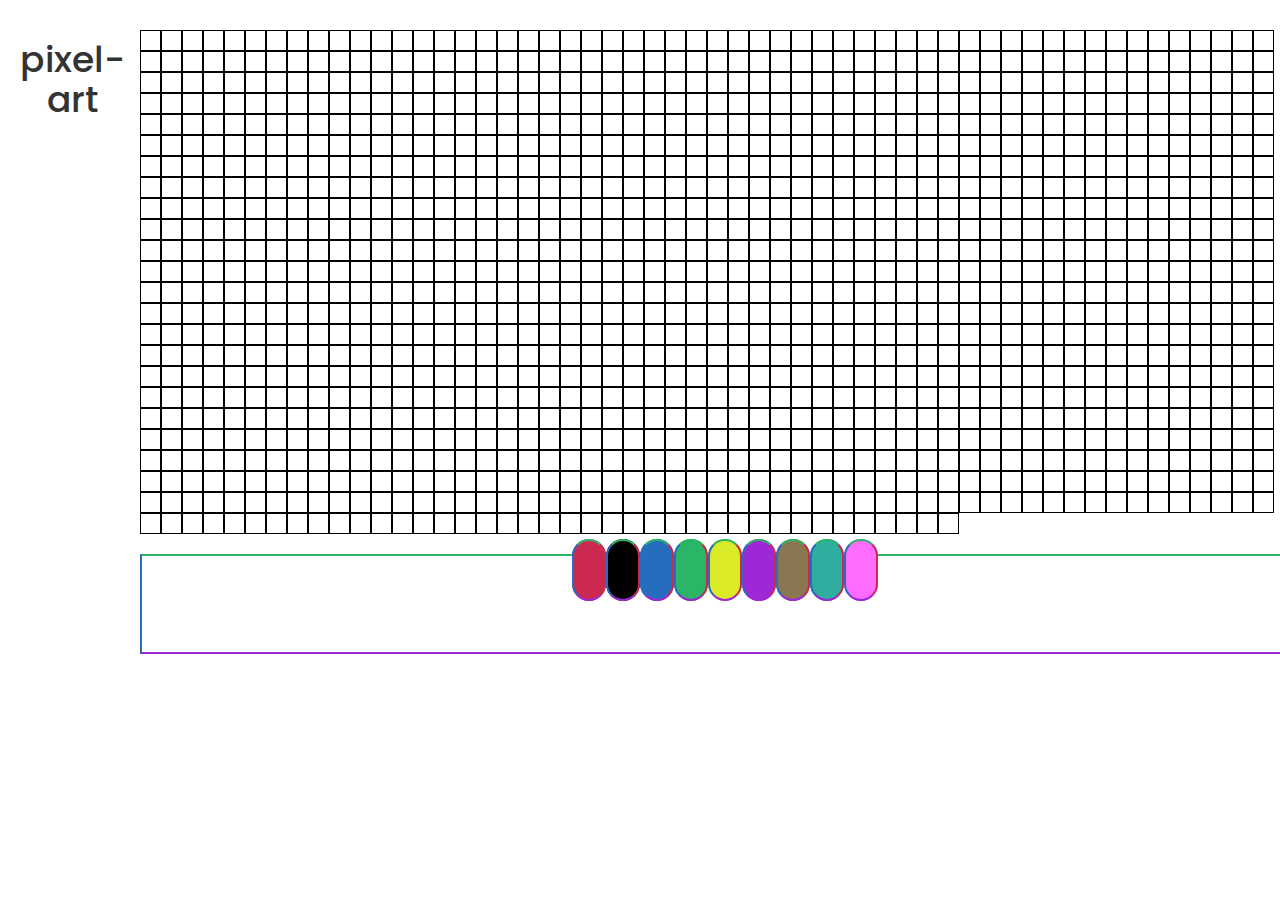
==== commit dcffc7a9: "Almost working well Saturday 10:30pm" ====
--- a/index.html
+++ b/index.html
@@ -1,441 +1,84 @@
 <!DOCTYPE html>
-<html>
+<html lang="en">
 
   <head>
     <meta charset="utf-8">
+    <meta http-equiv="X-UA-Compatible"
+      content="IE=edge">
     <meta name="viewport"
       content="width=device-width, initial-scale=1">
-    <meta http-equiv="x-ua-compatible"
-      content="ie=edge">
-    <title></title>
+
     <link href="https://fonts.googleapis.com/css?family=Poppins"
       rel="stylesheet">
     <link rel="stylesheet"
-      href="https://stackpath.bootstrapcdn.com/bootstrap/4.1.3/css/bootstrap.min.css"
-  
-      integrity="sha384-MCw98/SFnGE8fJT3GXwEOngsV7Zt27NXFoaoApmYm81iuXoPkFOJwJ8ERdknLPMO"
+      href="https://maxcdn.bootstrapcdn.com/bootstrap/3.3.5/css/bootstrap.min.css">
+    <link rel="stylesheet"
+      href="https://use.fontawesome.com/releases/v5.3.1/css/all.css"
+      integrity="sha384-mzrmE5qonljUremFsqc01SB46JvROS7bZs3IO2EmfFsd15uHvIt+Y8vEf7N7fWAU"
   
       crossorigin="anonymous">
+
     <link rel="stylesheet"
+      type="text/css"
       href="style.css">
 
-    <script type="text/javascript"
-      src="pixel.js"
-      charset="utf-8"></script>
+    <title></title>
   </head>
 
   <body>
-    <div class="container pixel-board">
-      <div class="row">
-        <div class="pixel pixelOff"></div>
-        <div class="pixel pixelOff"></div>
-        <div class="pixel pixelOff"></div>
-        <div class="pixel pixelOff"></div>
-        <div class="pixel pixelOff"></div>
-        <div class="pixel pixelOff"></div>
-        <div class="pixel pixelOff"></div>
-        <div class="pixel pixelOff"></div>
-        <div class="pixel pixelOff"></div>
-        <div class="pixel pixelOff"></div>
-        <div class="pixel pixelOff"></div>
-        <div class="pixel pixelOff"></div>
-        <div class="pixel pixelOff"></div>
-        <div class="pixel pixelOff"></div>
-        <div class="pixel pixelOff"></div>
-        <div class="pixel pixelOff"></div>
-        <div class="pixel pixelOff"></div>
-        <div class="pixel pixelOff"></div>
+    <header class="header">
+      <h1><i class="fas fa-paint-brush"></i> pixel-art</h1>
+    </header>
+    <div class="container"
+      id="container">
+      <div id="pixel-board">
       </div>
-      <div class="row">
-        <div class="pixel pixelOff"></div>
-        <div class="pixel pixelOff"></div>
-        <div class="pixel pixelOff"></div>
-        <div class="pixel pixelOff"></div>
-        <div class="pixel pixelOff"></div>
-        <div class="pixel pixelOff"></div>
-        <div class="pixel pixelOff"></div>
-        <div class="pixel pixelOff"></div>
-        <div class="pixel pixelOff"></div>
-        <div class="pixel pixelOff"></div>
-        <div class="pixel pixelOff"></div>
-        <div class="pixel pixelOff"></div>
-        <div class="pixel pixelOff"></div>
-        <div class="pixel pixelOff"></div>
-        <div class="pixel pixelOff"></div>
-        <div class="pixel pixelOff"></div>
-        <div class="pixel pixelOff"></div>
-        <div class="pixel pixelOff"></div>
+
+      <div class="container"
+        id="pallette-board">
+
+        <span id="paint"
+          class="red">
+            </span>
+        <span id="paint"
+          class="black">
+            </span>
+        <span id="paint"
+          class="blue">
+            </span>
+        <span id="paint"
+          class="green">
+            </span>
+        <span id="paint"
+          class="yellow">
+            </span>
+        <span id="paint"
+          class="purple">
+            </span>
+        <span id="paint"
+          class="brown">
+            </span>
+        <span id="paint"
+          class="teal">
+            </span>
+        <span id="paint"
+          class="pink">
+            </span>
+        <!--<span class="paint random"><input type="color">
+            </span> -->
+        <span class="currentColor blank">
+            </span>
+
       </div>
-      <div class="row">
-        <div class="pixel pixelOff"></div>
-        <div class="pixel pixelOff"></div>
-        <div class="pixel pixelOff"></div>
-        <div class="pixel pixelOff"></div>
-        <div class="pixel pixelOff"></div>
-        <div class="pixel pixelOff"></div>
-        <div class="pixel pixelOff"></div>
-        <div class="pixel pixelOff"></div>
-        <div class="pixel pixelOff"></div>
-        <div class="pixel pixelOff"></div>
-        <div class="pixel pixelOff"></div>
-        <div class="pixel pixelOff"></div>
-        <div class="pixel pixelOff"></div>
-        <div class="pixel pixelOff"></div>
-        <div class="pixel pixelOff"></div>
-        <div class="pixel pixelOff"></div>
-        <div class="pixel pixelOff"></div>
-        <div class="pixel pixelOff"></div>
-      </div>
-      <div class="row">
-        <div class="pixel pixelOff"></div>
-        <div class="pixel pixelOff"></div>
-        <div class="pixel pixelOff"></div>
-        <div class="pixel pixelOff"></div>
-        <div class="pixel pixelOff"></div>
-        <div class="pixel pixelOff"></div>
-        <div class="pixel pixelOff"></div>
-        <div class="pixel pixelOff"></div>
-        <div class="pixel pixelOff"></div>
-        <div class="pixel pixelOff"></div>
-        <div class="pixel pixelOff"></div>
-        <div class="pixel pixelOff"></div>
-        <div class="pixel pixelOff"></div>
-        <div class="pixel pixelOff"></div>
-        <div class="pixel pixelOff"></div>
-        <div class="pixel pixelOff"></div>
-        <div class="pixel pixelOff"></div>
-        <div class="pixel pixelOff"></div>
-      </div>
-      <div class="row">
-        <div class="pixel pixelOff"></div>
-        <div class="pixel pixelOff"></div>
-        <div class="pixel pixelOff"></div>
-        <div class="pixel pixelOff"></div>
-        <div class="pixel pixelOff"></div>
-        <div class="pixel pixelOff"></div>
-        <div class="pixel pixelOff"></div>
-        <div class="pixel pixelOff"></div>
-        <div class="pixel pixelOff"></div>
-        <div class="pixel pixelOff"></div>
-        <div class="pixel pixelOff"></div>
-        <div class="pixel pixelOff"></div>
-        <div class="pixel pixelOff"></div>
-        <div class="pixel pixelOff"></div>
-        <div class="pixel pixelOff"></div>
-        <div class="pixel pixelOff"></div>
-        <div class="pixel pixelOff"></div>
-        <div class="pixel pixelOff"></div>
-      </div>
-      <div class="row">
-        <div class="pixel pixelOff"></div>
-        <div class="pixel pixelOff"></div>
-        <div class="pixel pixelOff"></div>
-        <div class="pixel pixelOff"></div>
-        <div class="pixel pixelOff"></div>
-        <div class="pixel pixelOff"></div>
-        <div class="pixel pixelOff"></div>
-        <div class="pixel pixelOff"></div>
-        <div class="pixel pixelOff"></div>
-        <div class="pixel pixelOff"></div>
-        <div class="pixel pixelOff"></div>
-        <div class="pixel pixelOff"></div>
-        <div class="pixel pixelOff"></div>
-        <div class="pixel pixelOff"></div>
-        <div class="pixel pixelOff"></div>
-        <div class="pixel pixelOff"></div>
-        <div class="pixel pixelOff"></div>
-        <div class="pixel pixelOff"></div>
-      </div>
-      <div class="row">
-        <div class="pixel pixelOff"></div>
-        <div class="pixel pixelOff"></div>
-        <div class="pixel pixelOff"></div>
-        <div class="pixel pixelOff"></div>
-        <div class="pixel pixelOff"></div>
-        <div class="pixel pixelOff"></div>
-        <div class="pixel pixelOff"></div>
-        <div class="pixel pixelOff"></div>
-        <div class="pixel pixelOff"></div>
-        <div class="pixel pixelOff"></div>
-        <div class="pixel pixelOff"></div>
-        <div class="pixel pixelOff"></div>
-        <div class="pixel pixelOff"></div>
-        <div class="pixel pixelOff"></div>
-        <div class="pixel pixelOff"></div>
-        <div class="pixel pixelOff"></div>
-        <div class="pixel pixelOff"></div>
-        <div class="pixel pixelOff"></div>
-      </div>
-      <div class="row">
-        <div class="pixel pixelOff"></div>
-        <div class="pixel pixelOff"></div>
-        <div class="pixel pixelOff"></div>
-        <div class="pixel pixelOff"></div>
-        <div class="pixel pixelOff"></div>
-        <div class="pixel pixelOff"></div>
-        <div class="pixel pixelOff"></div>
-        <div class="pixel pixelOff"></div>
-        <div class="pixel pixelOff"></div>
-        <div class="pixel pixelOff"></div>
-        <div class="pixel pixelOff"></div>
-        <div class="pixel pixelOff"></div>
-        <div class="pixel pixelOff"></div>
-        <div class="pixel pixelOff"></div>
-        <div class="pixel pixelOff"></div>
-        <div class="pixel pixelOff"></div>
-        <div class="pixel pixelOff"></div>
-        <div class="pixel pixelOff"></div>
-      </div>
-      <div class="row">
-        <div class="pixel pixelOff"></div>
-        <div class="pixel pixelOff"></div>
-        <div class="pixel pixelOff"></div>
-        <div class="pixel pixelOff"></div>
-        <div class="pixel pixelOff"></div>
-        <div class="pixel pixelOff"></div>
-        <div class="pixel pixelOff"></div>
-        <div class="pixel pixelOff"></div>
-        <div class="pixel pixelOff"></div>
-        <div class="pixel pixelOff"></div>
-        <div class="pixel pixelOff"></div>
-        <div class="pixel pixelOff"></div>
-        <div class="pixel pixelOff"></div>
-        <div class="pixel pixelOff"></div>
-        <div class="pixel pixelOff"></div>
-        <div class="pixel pixelOff"></div>
-        <div class="pixel pixelOff"></div>
-        <div class="pixel pixelOff"></div>
-      </div>
-      <div class="row">
-        <div class="pixel pixelOff"></div>
-        <div class="pixel pixelOff"></div>
-        <div class="pixel pixelOff"></div>
-        <div class="pixel pixelOff"></div>
-        <div class="pixel pixelOff"></div>
-        <div class="pixel pixelOff"></div>
-        <div class="pixel pixelOff"></div>
-        <div class="pixel pixelOff"></div>
-        <div class="pixel pixelOff"></div>
-        <div class="pixel pixelOff"></div>
-        <div class="pixel pixelOff"></div>
-        <div class="pixel pixelOff"></div>
-        <div class="pixel pixelOff"></div>
-        <div class="pixel pixelOff"></div>
-        <div class="pixel pixelOff"></div>
-        <div class="pixel pixelOff"></div>
-        <div class="pixel pixelOff"></div>
-        <div class="pixel pixelOff"></div>
-      </div>
-      <div class="row">
-        <div class="pixel pixelOff"></div>
-        <div class="pixel pixelOff"></div>
-        <div class="pixel pixelOff"></div>
-        <div class="pixel pixelOff"></div>
-        <div class="pixel pixelOff"></div>
-        <div class="pixel pixelOff"></div>
-        <div class="pixel pixelOff"></div>
-        <div class="pixel pixelOff"></div>
-        <div class="pixel pixelOff"></div>
-        <div class="pixel pixelOff"></div>
-        <div class="pixel pixelOff"></div>
-        <div class="pixel pixelOff"></div>
-        <div class="pixel pixelOff"></div>
-        <div class="pixel pixelOff"></div>
-        <div class="pixel pixelOff"></div>
-        <div class="pixel pixelOff"></div>
-        <div class="pixel pixelOff"></div>
-        <div class="pixel pixelOff"></div>
-      </div>
-      <div class="row">
-        <div class="pixel pixelOff"></div>
-        <div class="pixel pixelOff"></div>
-        <div class="pixel pixelOff"></div>
-        <div class="pixel pixelOff"></div>
-        <div class="pixel pixelOff"></div>
-        <div class="pixel pixelOff"></div>
-        <div class="pixel pixelOff"></div>
-        <div class="pixel pixelOff"></div>
-        <div class="pixel pixelOff"></div>
-        <div class="pixel pixelOff"></div>
-        <div class="pixel pixelOff"></div>
-        <div class="pixel pixelOff"></div>
-        <div class="pixel pixelOff"></div>
-        <div class="pixel pixelOff"></div>
-        <div class="pixel pixelOff"></div>
-        <div class="pixel pixelOff"></div>
-        <div class="pixel pixelOff"></div>
-        <div class="pixel pixelOff"></div>
-      </div>
-      <div class="row">
-        <div class="pixel pixelOff"></div>
-        <div class="pixel pixelOff"></div>
-        <div class="pixel pixelOff"></div>
-        <div class="pixel pixelOff"></div>
-        <div class="pixel pixelOff"></div>
-        <div class="pixel pixelOff"></div>
-        <div class="pixel pixelOff"></div>
-        <div class="pixel pixelOff"></div>
-        <div class="pixel pixelOff"></div>
-        <div class="pixel pixelOff"></div>
-        <div class="pixel pixelOff"></div>
-        <div class="pixel pixelOff"></div>
-        <div class="pixel pixelOff"></div>
-        <div class="pixel pixelOff"></div>
-        <div class="pixel pixelOff"></div>
-        <div class="pixel pixelOff"></div>
-        <div class="pixel pixelOff"></div>
-        <div class="pixel pixelOff"></div>
-      </div>
-      <div class="row">
-        <div class="pixel pixelOff"></div>
-        <div class="pixel pixelOff"></div>
-        <div class="pixel pixelOff"></div>
-        <div class="pixel pixelOff"></div>
-        <div class="pixel pixelOff"></div>
-        <div class="pixel pixelOff"></div>
-        <div class="pixel pixelOff"></div>
-        <div class="pixel pixelOff"></div>
-        <div class="pixel pixelOff"></div>
-        <div class="pixel pixelOff"></div>
-        <div class="pixel pixelOff"></div>
-        <div class="pixel pixelOff"></div>
-        <div class="pixel pixelOff"></div>
-        <div class="pixel pixelOff"></div>
-        <div class="pixel pixelOff"></div>
-        <div class="pixel pixelOff"></div>
-        <div class="pixel pixelOff"></div>
-        <div class="pixel pixelOff"></div>
-      </div>
-      <div class="row">
-        <div class="pixel pixelOff"></div>
-        <div class="pixel pixelOff"></div>
-        <div class="pixel pixelOff"></div>
-        <div class="pixel pixelOff"></div>
-        <div class="pixel pixelOff"></div>
-        <div class="pixel pixelOff"></div>
-        <div class="pixel pixelOff"></div>
-        <div class="pixel pixelOff"></div>
-        <div class="pixel pixelOff"></div>
-        <div class="pixel pixelOff"></div>
-        <div class="pixel pixelOff"></div>
-        <div class="pixel pixelOff"></div>
-        <div class="pixel pixelOff"></div>
-        <div class="pixel pixelOff"></div>
-        <div class="pixel pixelOff"></div>
-        <div class="pixel pixelOff"></div>
-        <div class="pixel pixelOff"></div>
-        <div class="pixel pixelOff"></div>
-      </div>
-      <div class="row">
-        <div class="pixel pixelOff"></div>
-        <div class="pixel pixelOff"></div>
-        <div class="pixel pixelOff"></div>
-        <div class="pixel pixelOff"></div>
-        <div class="pixel pixelOff"></div>
-        <div class="pixel pixelOff"></div>
-        <div class="pixel pixelOff"></div>
-        <div class="pixel pixelOff"></div>
-        <div class="pixel pixelOff"></div>
-        <div class="pixel pixelOff"></div>
-        <div class="pixel pixelOff"></div>
-        <div class="pixel pixelOff"></div>
-        <div class="pixel pixelOff"></div>
-        <div class="pixel pixelOff"></div>
-        <div class="pixel pixelOff"></div>
-        <div class="pixel pixelOff"></div>
-        <div class="pixel pixelOff"></div>
-        <div class="pixel pixelOff"></div>
-      </div>
-      <div class="row">
-        <div class="pixel pixelOff"></div>
-        <div class="pixel pixelOff"></div>
-        <div class="pixel pixelOff"></div>
-        <div class="pixel pixelOff"></div>
-        <div class="pixel pixelOff"></div>
-        <div class="pixel pixelOff"></div>
-        <div class="pixel pixelOff"></div>
-        <div class="pixel pixelOff"></div>
-        <div class="pixel pixelOff"></div>
-        <div class="pixel pixelOff"></div>
-        <div class="pixel pixelOff"></div>
-        <div class="pixel pixelOff"></div>
-        <div class="pixel pixelOff"></div>
-        <div class="pixel pixelOff"></div>
-        <div class="pixel pixelOff"></div>
-        <div class="pixel pixelOff"></div>
-        <div class="pixel pixelOff"></div>
-        <div class="pixel pixelOff"></div>
-      </div>
-      <div class="row">
-        <div class="pixel pixelOff"></div>
-        <div class="pixel pixelOff"></div>
-        <div class="pixel pixelOff"></div>
-        <div class="pixel pixelOff"></div>
-        <div class="pixel pixelOff"></div>
-        <div class="pixel pixelOff"></div>
-        <div class="pixel pixelOff"></div>
-        <div class="pixel pixelOff"></div>
-        <div class="pixel pixelOff"></div>
-        <div class="pixel pixelOff"></div>
-        <div class="pixel pixelOff"></div>
-        <div class="pixel pixelOff"></div>
-        <div class="pixel pixelOff"></div>
-        <div class="pixel pixelOff"></div>
-        <div class="pixel pixelOff"></div>
-        <div class="pixel pixelOff"></div>
-        <div class="pixel pixelOff"></div>
-        <div class="pixel pixelOff"></div>
-      </div>
-      <div class="row">
-        <div class="pixel pixelOff"></div>
-        <div class="pixel pixelOff"></div>
-        <div class="pixel pixelOff"></div>
-        <div class="pixel pixelOff"></div>
-        <div class="pixel pixelOff"></div>
-        <div class="pixel pixelOff"></div>
-        <div class="pixel pixelOff"></div>
-        <div class="pixel pixelOff"></div>
-        <div class="pixel pixelOff"></div>
-        <div class="pixel pixelOff"></div>
-        <div class="pixel pixelOff"></div>
-        <div class="pixel pixelOff"></div>
-        <div class="pixel pixelOff"></div>
-        <div class="pixel pixelOff"></div>
-        <div class="pixel pixelOff"></div>
-        <div class="pixel pixelOff"></div>
-        <div class="pixel pixelOff"></div>
-        <div class="pixel pixelOff"></div>
-      </div>
-    </div>
 
 
-    <div class="container pallette-board">
-      <div class="pallette">
-        <span id="paint"
-          class="red">red
-        </span>
-        <span id="paint"
-          class="black">black
-        </span>
-        <span id="paint"
-          class="blue">blue
-        </span>
-        <span id="paint"
-          class="green">green
-        </span>
-        <span id="paint"
-          class="yellow">yellow
-        </span>
-        <span id="paint"
-          class="purple">purple
-        </span>
-        <span id="paint"
-          class="brown">brown
-        </span>
-        <!--<span class="paint random"><input type="color">
-        </span> -->
-      </div>
-    </div>
+
+
+
+      <script src="https://ajax.googleapis.com/ajax/libs/jquery/1.11.3/jquery.min.js"></script>
+
+      <script src="https://maxcdn.bootstrapcdn.com/bootstrap/3.3.5/js/bootstrap.min.js"></script>
+      <script src="pixel-script.js"></script>
   </body>
 
 </html>--- a/style.css
+++ b/style.css
@@ -5,6 +5,11 @@
   margin: 20px;
   font-family: 'Poppins', sans-serif;
   text-align: center;
+  display: flex;
+}
+
+.fas {
+  color: pink;
 }
 
 .pixel {
@@ -18,22 +23,43 @@
 }
 
 .pixelOn {
-  background-color: rgb(203, 75, 106); 
-  background-color: rgb(203, 75, 200);  
+  background-color: rgb(0, 33, 252);   
   /*set default to white
   background-color: #ffffff;
   */
 }
 
-.pallette-board {
+/* .pallette-board {
   border-left: 5px solid #276dbf;
   border-right: 5px solid #cc2950;
   border-top: 5px solid #2bb566;
   border-bottom: 5px solid #9e27d6;
   margin-top: 10px;
   width: 100%;
-  padding: 10px;
+  height: 80px;
+  padding: 20px;
+  display: block;
 
+} */
+
+/* .currentColor {
+  width: 50px;
+  height: 50px;
+  border: 5px solid black;
+  border-radius: 15px;
+  float: right;
+  margin: 2px;
+  padding: 18px;
+} */
+
+#pallette-board {
+  border-left: 2px solid #276dbf;
+  border-right: 2px solid #cc2950;
+  border-top: 2px solid #2bb566;
+  border-bottom: 2px solid #9e27d6;
+  display: inline-block;
+  margin-top: 20px;
+  height: 100px;
 }
 
 #paint {
@@ -41,10 +67,11 @@
   border-right: 2px solid #cc2950;
   border-top: 2px solid #2bb566;
   border-bottom: 2px solid #9e27d6;
-  border-radius: 20px;
-  margin: 2px;
-  padding: 2px;
+  border-radius: 35px;
   color: white;
+  padding: 15px;
+  margin: auto;
+  
   
 }
 
@@ -52,10 +79,10 @@
   margin: 10px;
 }
 
-
-
 /* PaintBrush Pallette Below Here*/
-
+.blank {
+  background-color: white;
+}
 .red {
   background-color: #cc2950;
 }
@@ -77,3 +104,27 @@
 .brown {
   background-color: #8a7751;
 }
+.teal {
+  background-color: #2fad9e;
+}
+.pink {
+  background-color: #ff6cfe;
+}
+
+
+
+/**/
+
+#pixel-board {
+  padding-top: 10px;
+}
+
+table {
+  float: left;
+}
+
+td {
+  border: 1px solid black;
+  width: 20px;
+  height: 20px;
+}
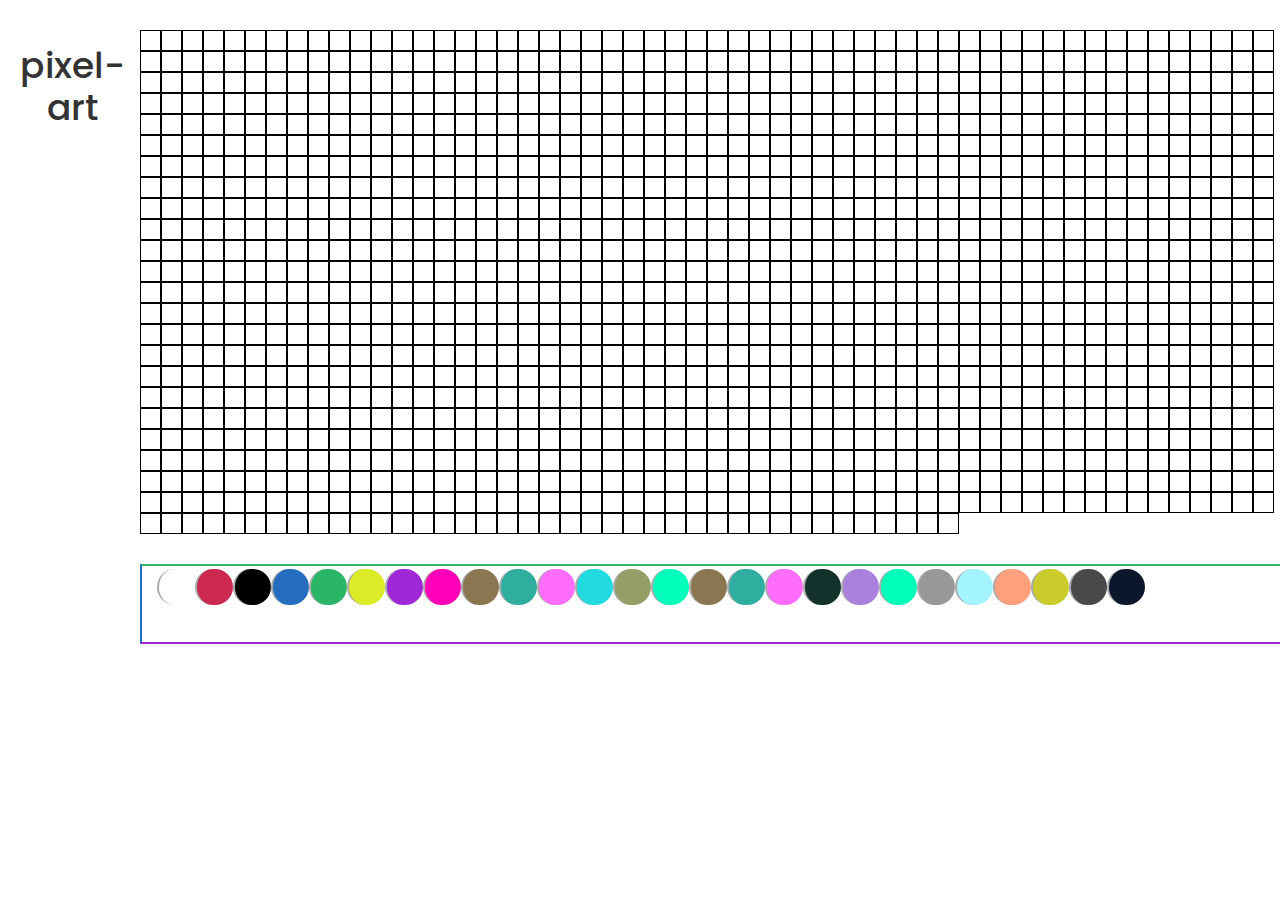
==== commit 8e7092b4: "Saturday 11:17pm" ====
--- a/index.html
+++ b/index.html
@@ -27,7 +27,7 @@
 
   <body>
     <header class="header">
-      <h1><i class="fas fa-paint-brush"></i> pixel-art</h1>
+      <h1><i class="fas fa-paint-brush" id="icon"></i> pixel-art</h1>
     </header>
     <div class="container"
       id="container">
@@ -37,6 +37,9 @@
       <div class="container"
         id="pallette-board">
 
+        <span id="paint"
+          class="pixelOff">
+            </span>
         <span id="paint"
           class="red">
             </span>
@@ -56,6 +59,9 @@
           class="purple">
             </span>
         <span id="paint"
+          class="neonPink">
+            </span>
+        <span id="paint"
           class="brown">
             </span>
         <span id="paint"
@@ -64,6 +70,52 @@
         <span id="paint"
           class="pink">
             </span>
+        <span id="paint"
+          class="lightBlue">
+            </span>
+        <span id="paint"
+          class="tan">
+        </span>
+        <span id="paint"
+          class="neonGreen">
+        </span>
+        <span id="paint"
+          class="brown">
+        </span>
+        <span id="paint"
+          class="teal">
+        </span>
+        <span id="paint"
+          class="pink">
+        </span>
+        <span id="paint"
+          class="forest">
+        </span>
+        <span id="paint"
+          class="lavendar">
+        </span>
+        <span id="paint"
+          class="neonGreen">
+        </span>
+        <span id="paint"
+          class="grey">
+        </span>
+        <span id="paint"
+          class="skyBlue">
+        </span>
+        <span id="paint"
+          class="peach">
+        </span>
+        <span id="paint"
+          class="sunflower">
+        </span>
+        <span id="paint"
+          class="darkgrey">
+        </span>
+        <span id="paint"
+          class="navy">
+        </span>
+
         <!--<span class="paint random"><input type="color">
             </span> -->
         <span class="currentColor blank">
--- a/style.css
+++ b/style.css
@@ -9,7 +9,13 @@
 }
 
 .fas {
-  color: pink;
+  background-color: pink;
+  color: darkgrey;
+  border-radius: 25px;
+  width: 70px;
+  height: 70px;
+  margin-top: 40px;
+  font-size: 120%;
 }
 
 .pixel {
@@ -19,38 +25,9 @@
 }
 
 .pixelOff {
-/* default empty pixel*/
+  background-color: white;
 }
 
-.pixelOn {
-  background-color: rgb(0, 33, 252);   
-  /*set default to white
-  background-color: #ffffff;
-  */
-}
-
-/* .pallette-board {
-  border-left: 5px solid #276dbf;
-  border-right: 5px solid #cc2950;
-  border-top: 5px solid #2bb566;
-  border-bottom: 5px solid #9e27d6;
-  margin-top: 10px;
-  width: 100%;
-  height: 80px;
-  padding: 20px;
-  display: block;
-
-} */
-
-/* .currentColor {
-  width: 50px;
-  height: 50px;
-  border: 5px solid black;
-  border-radius: 15px;
-  float: right;
-  margin: 2px;
-  padding: 18px;
-} */
 
 #pallette-board {
   border-left: 2px solid #276dbf;
@@ -58,30 +35,64 @@
   border-top: 2px solid #2bb566;
   border-bottom: 2px solid #9e27d6;
   display: inline-block;
-  margin-top: 20px;
-  height: 100px;
+  margin-top: 30px;
+  height: 80px;
+  padding-top: 3px;
+  
 }
 
 #paint {
-  border-left: 2px solid #276dbf;
-  border-right: 2px solid #cc2950;
-  border-top: 2px solid #2bb566;
-  border-bottom: 2px solid #9e27d6;
+  border-left: 2px solid darkgrey;
   border-radius: 35px;
   color: white;
-  padding: 15px;
+  padding: 18px;
+  margin-top: 20px;
   margin: auto;
+  float: left;
   
-  
+
 }
 
 #paint:active {
-  margin: 10px;
+  margin: 3px;
 }
 
 /* PaintBrush Pallette Below Here*/
-.blank {
-  background-color: white;
+.peach{
+  background-color: #ffa07d;
+}
+.forest{
+  background-color: #14322c;
+}
+.lavendar {
+  background-color: #a981dd;
+}
+.skyBlue {
+  background-color: #a4f4ff;
+}
+.grey {
+  background-color: #989898;
+}
+.darkgrey {
+  background-color: #494949;
+}
+.navy {
+  background-color: #0d172b;
+}
+.sunflower {
+  background-color: #c9cc2b;
+}
+.neonGreen {
+  background-color: #00ffba;
+}
+.neonPink {
+  background-color: #ff00b8;
+}
+.tan {
+  background-color: #949f68;
+}
+.lightBlue {
+  background-color: #21dbe0;
 }
 .red {
   background-color: #cc2950;
@@ -110,6 +121,9 @@
 .pink {
   background-color: #ff6cfe;
 }
+.blank {
+  background-color: white;
+}
 
 
 
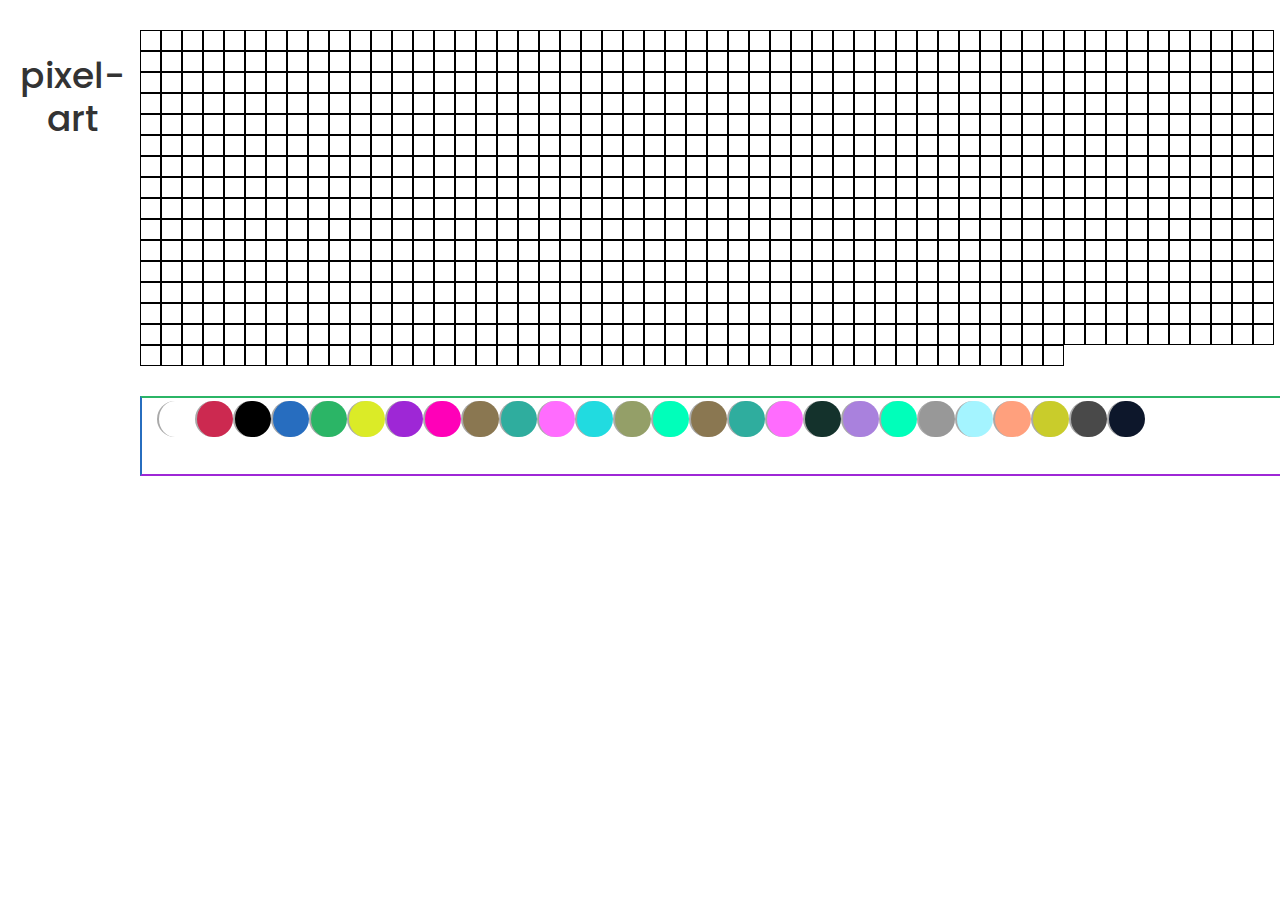
==== commit 1aeafb91: "Almost functional Sunday 9am" ====
--- a/index.html
+++ b/index.html
@@ -27,7 +27,9 @@
 
   <body>
     <header class="header">
-      <h1><i class="fas fa-paint-brush" id="icon"></i> pixel-art</h1>
+      <h1><i class="fas fa-paint-brush"
+        id="icon"></i>
+      pixel-art</h1>
     </header>
     <div class="container"
       id="container">
@@ -122,6 +124,12 @@
             </span>
 
       </div>
+      <div class="music"><iframe style="border: 0; width: 100%; height: 42px;"
+          src="https://bandcamp.com/EmbeddedPlayer/album=305710994/size=small/bgcol=333333/linkcol=fe7eaf/artwork=none/track=2324296484/transparent=true/"
+      
+          seamless><a href="http://artieappleseed.bandcamp.com/album/unstoppable-death-machine-applesauce-alternates-demos">Unstoppable Death Machine (Applesauce Alternates + Demos) by artie appleseed</a>
+        </iframe>
+      </div>
 
 
 
--- a/style.css
+++ b/style.css
@@ -15,8 +15,10 @@
   width: 70px;
   height: 70px;
   margin-top: 40px;
-  font-size: 120%;
+  font-size: 150%;
 }
+
+
 
 .pixel {
   border: 1px solid black;
@@ -56,6 +58,7 @@
 #paint:active {
   margin: 3px;
 }
+
 
 /* PaintBrush Pallette Below Here*/
 .peach{
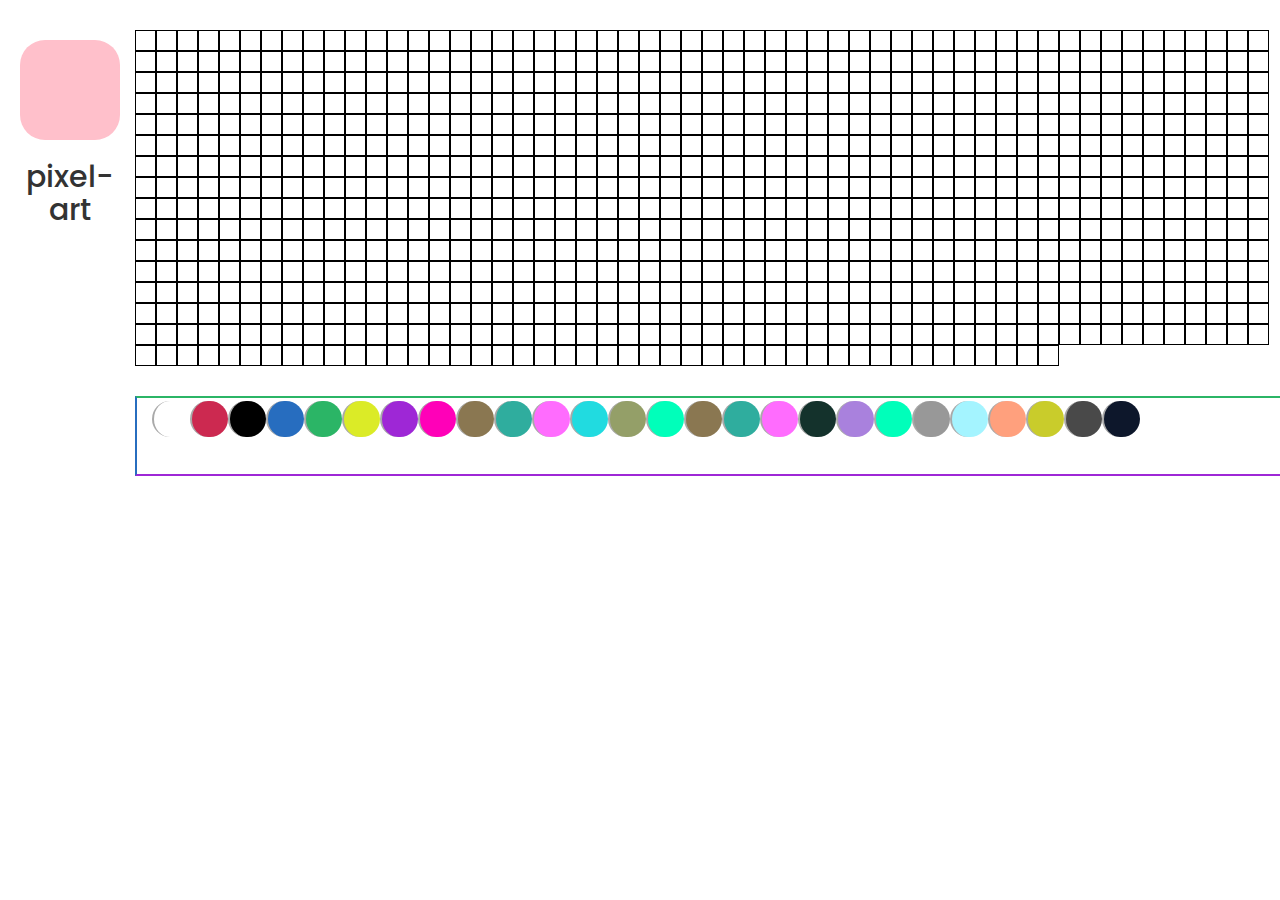
==== commit d037fb6c: "Sunday 9/2 9:40am---working version" ====
--- a/index.html
+++ b/index.html
@@ -27,9 +27,9 @@
 
   <body>
     <header class="header">
-      <h1><i class="fas fa-paint-brush"
-        id="icon"></i>
-      pixel-art</h1>
+      <h1 class="h1"><i class="fas fa-paint-brush"
+        id="icon"></i></h1>
+      <h2>pixel-art</h2>
     </header>
     <div class="container"
       id="container">
@@ -41,40 +41,40 @@
 
         <span id="paint"
           class="pixelOff">
-            </span>
+        </span>
         <span id="paint"
           class="red">
-            </span>
+        </span>
         <span id="paint"
           class="black">
-            </span>
+        </span>
         <span id="paint"
           class="blue">
-            </span>
+        </span>
         <span id="paint"
           class="green">
-            </span>
+        </span>
         <span id="paint"
           class="yellow">
-            </span>
+        </span>
         <span id="paint"
           class="purple">
-            </span>
+        </span>
         <span id="paint"
           class="neonPink">
-            </span>
+        </span>
         <span id="paint"
           class="brown">
-            </span>
+        </span>
         <span id="paint"
           class="teal">
-            </span>
+        </span>
         <span id="paint"
           class="pink">
-            </span>
+        </span>
         <span id="paint"
           class="lightBlue">
-            </span>
+        </span>
         <span id="paint"
           class="tan">
         </span>
--- a/style.css
+++ b/style.css
@@ -8,26 +8,24 @@
   display: flex;
 }
 
-.fas {
-  background-color: pink;
+h1 {
   color: darkgrey;
   border-radius: 25px;
   width: 70px;
   height: 70px;
   margin-top: 40px;
   font-size: 150%;
+  padding: 50px;
 }
 
-
+.h1 {
+  background-color: pink;
+}
 
 .pixel {
   border: 1px solid black;
   width: 30px;
   height: 30px;
-}
-
-.pixelOff {
-  background-color: white;
 }
 
 
@@ -40,7 +38,6 @@
   margin-top: 30px;
   height: 80px;
   padding-top: 3px;
-  
 }
 
 #paint {
@@ -51,8 +48,6 @@
   margin-top: 20px;
   margin: auto;
   float: left;
-  
-
 }
 
 #paint:active {
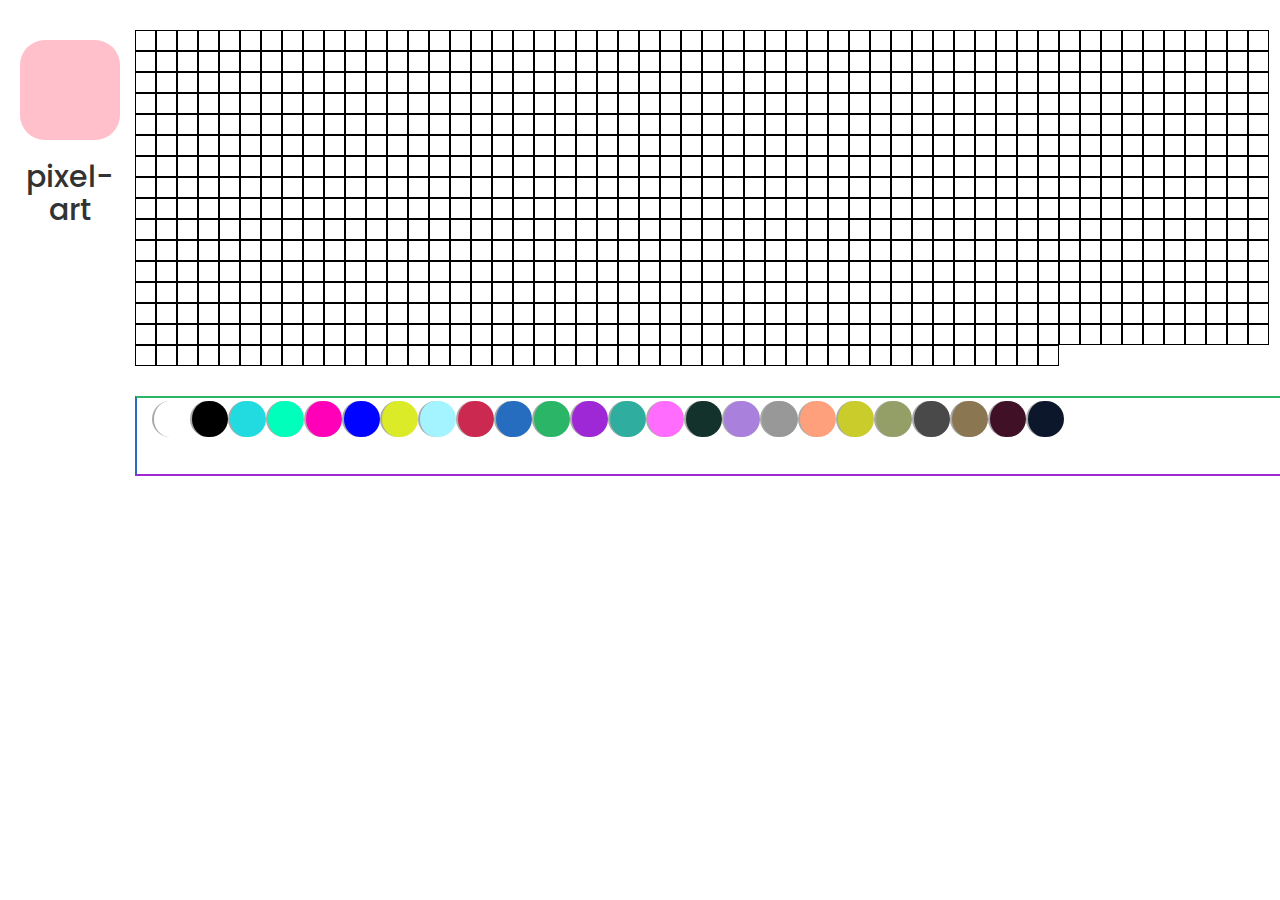
==== commit e7544800: "sunday 12:30pm" ====
--- a/index.html
+++ b/index.html
@@ -35,18 +35,34 @@
       id="container">
       <div id="pixel-board">
       </div>
-
       <div class="container"
         id="pallette-board">
-
         <span id="paint"
           class="pixelOff">
         </span>
         <span id="paint"
-          class="red">
+          class="black">
         </span>
         <span id="paint"
-          class="black">
+          class="lightBlue">
+        </span>
+        <span id="paint"
+          class="neonGreen">
+        </span>
+        <span id="paint"
+          class="neonPink">
+        </span>
+        <span id="paint"
+          class="royalBlue">
+        </span>
+        <span id="paint"
+          class="yellow">
+        </span>
+        <span id="paint"
+          class="skyBlue">
+        </span>
+        <span id="paint"
+          class="red">
         </span>
         <span id="paint"
           class="blue">
@@ -55,34 +71,7 @@
           class="green">
         </span>
         <span id="paint"
-          class="yellow">
-        </span>
-        <span id="paint"
           class="purple">
-        </span>
-        <span id="paint"
-          class="neonPink">
-        </span>
-        <span id="paint"
-          class="brown">
-        </span>
-        <span id="paint"
-          class="teal">
-        </span>
-        <span id="paint"
-          class="pink">
-        </span>
-        <span id="paint"
-          class="lightBlue">
-        </span>
-        <span id="paint"
-          class="tan">
-        </span>
-        <span id="paint"
-          class="neonGreen">
-        </span>
-        <span id="paint"
-          class="brown">
         </span>
         <span id="paint"
           class="teal">
@@ -97,13 +86,7 @@
           class="lavendar">
         </span>
         <span id="paint"
-          class="neonGreen">
-        </span>
-        <span id="paint"
           class="grey">
-        </span>
-        <span id="paint"
-          class="skyBlue">
         </span>
         <span id="paint"
           class="peach">
@@ -112,17 +95,24 @@
           class="sunflower">
         </span>
         <span id="paint"
+          class="tan">
+        </span>
+        <span id="paint"
           class="darkgrey">
+        </span>
+        <span id="paint"
+          class="brown">
+        </span>
+        <span id="paint"
+          class="maroon">
         </span>
         <span id="paint"
           class="navy">
         </span>
-
-        <!--<span class="paint random"><input type="color">
+        <!-- <span class="paint random"><input type="color">
             </span> -->
-        <span class="currentColor blank">
-            </span>
-
+        <!-- <span class="currentColor blank">
+            </span> -->
       </div>
       <div class="music"><iframe style="border: 0; width: 100%; height: 42px;"
           src="https://bandcamp.com/EmbeddedPlayer/album=305710994/size=small/bgcol=333333/linkcol=fe7eaf/artwork=none/track=2324296484/transparent=true/"
@@ -130,10 +120,7 @@
           seamless><a href="http://artieappleseed.bandcamp.com/album/unstoppable-death-machine-applesauce-alternates-demos">Unstoppable Death Machine (Applesauce Alternates + Demos) by artie appleseed</a>
         </iframe>
       </div>
-
-
-
-
+      <!-- scripts below here -->
 
       <script src="https://ajax.googleapis.com/ajax/libs/jquery/1.11.3/jquery.min.js"></script>
 
--- a/style.css
+++ b/style.css
@@ -9,7 +9,6 @@
 }
 
 h1 {
-  color: darkgrey;
   border-radius: 25px;
   width: 70px;
   height: 70px;
@@ -22,12 +21,34 @@
   background-color: pink;
 }
 
+#icon {
+  color: rgb(228, 228, 228);
+}
+ 
+#eraser {
+  display: block;
+  font-size: 40px;
+}
+
 .pixel {
   border: 1px solid black;
   width: 30px;
   height: 30px;
 }
 
+#pixel-board {
+  padding-top: 10px;
+}
+
+table {
+  float: left;
+}
+
+td {
+  border: 1px solid black;
+  width: 20px;
+  height: 20px;
+}
 
 #pallette-board {
   border-left: 2px solid #276dbf;
@@ -52,6 +73,10 @@
 
 #paint:active {
   margin: 3px;
+}
+
+.music {
+  text-align: center;
 }
 
 
@@ -116,27 +141,16 @@
 .teal {
   background-color: #2fad9e;
 }
+.royalBlue {
+  background-color: #0003ff;
+}
 .pink {
   background-color: #ff6cfe;
 }
+.maroon {
+  background-color: #401027;
+}
+
 .blank {
   background-color: white;
 }
-
-
-
-/**/
-
-#pixel-board {
-  padding-top: 10px;
-}
-
-table {
-  float: left;
-}
-
-td {
-  border: 1px solid black;
-  width: 20px;
-  height: 20px;
-}
